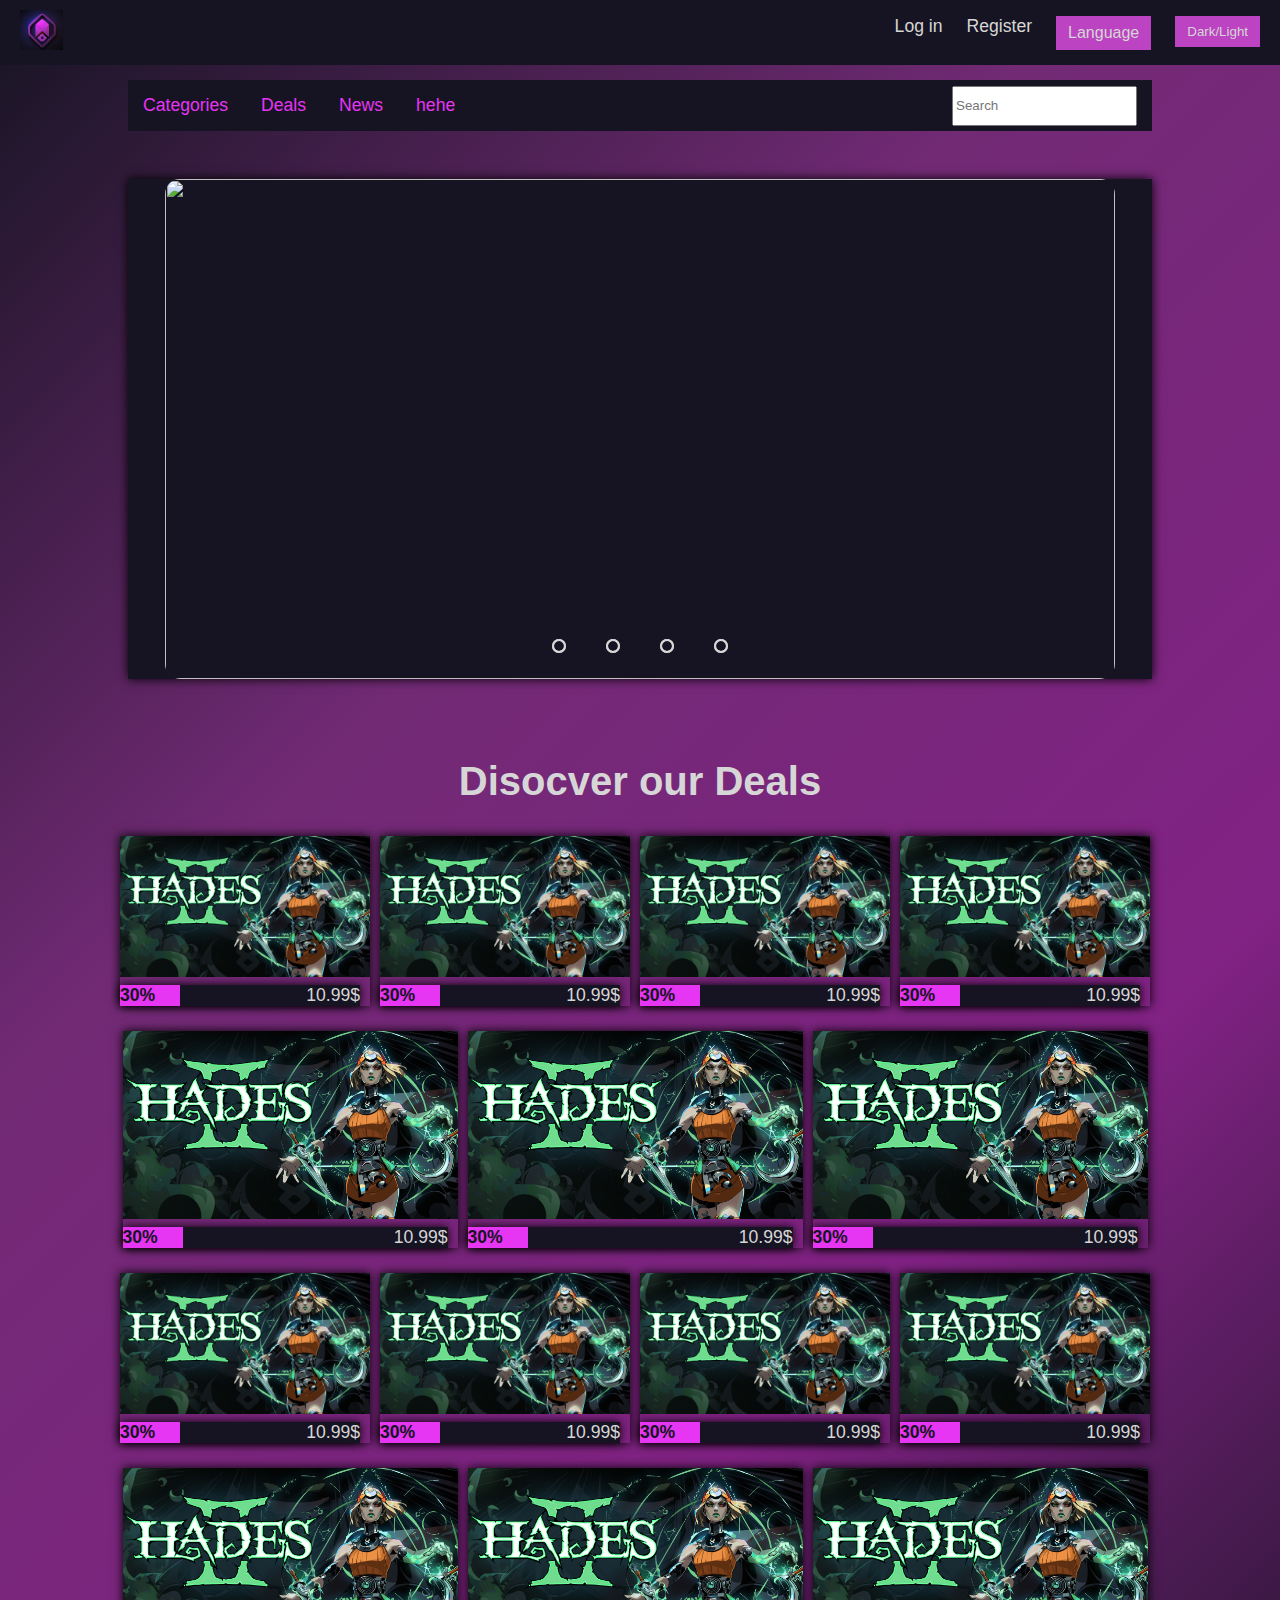
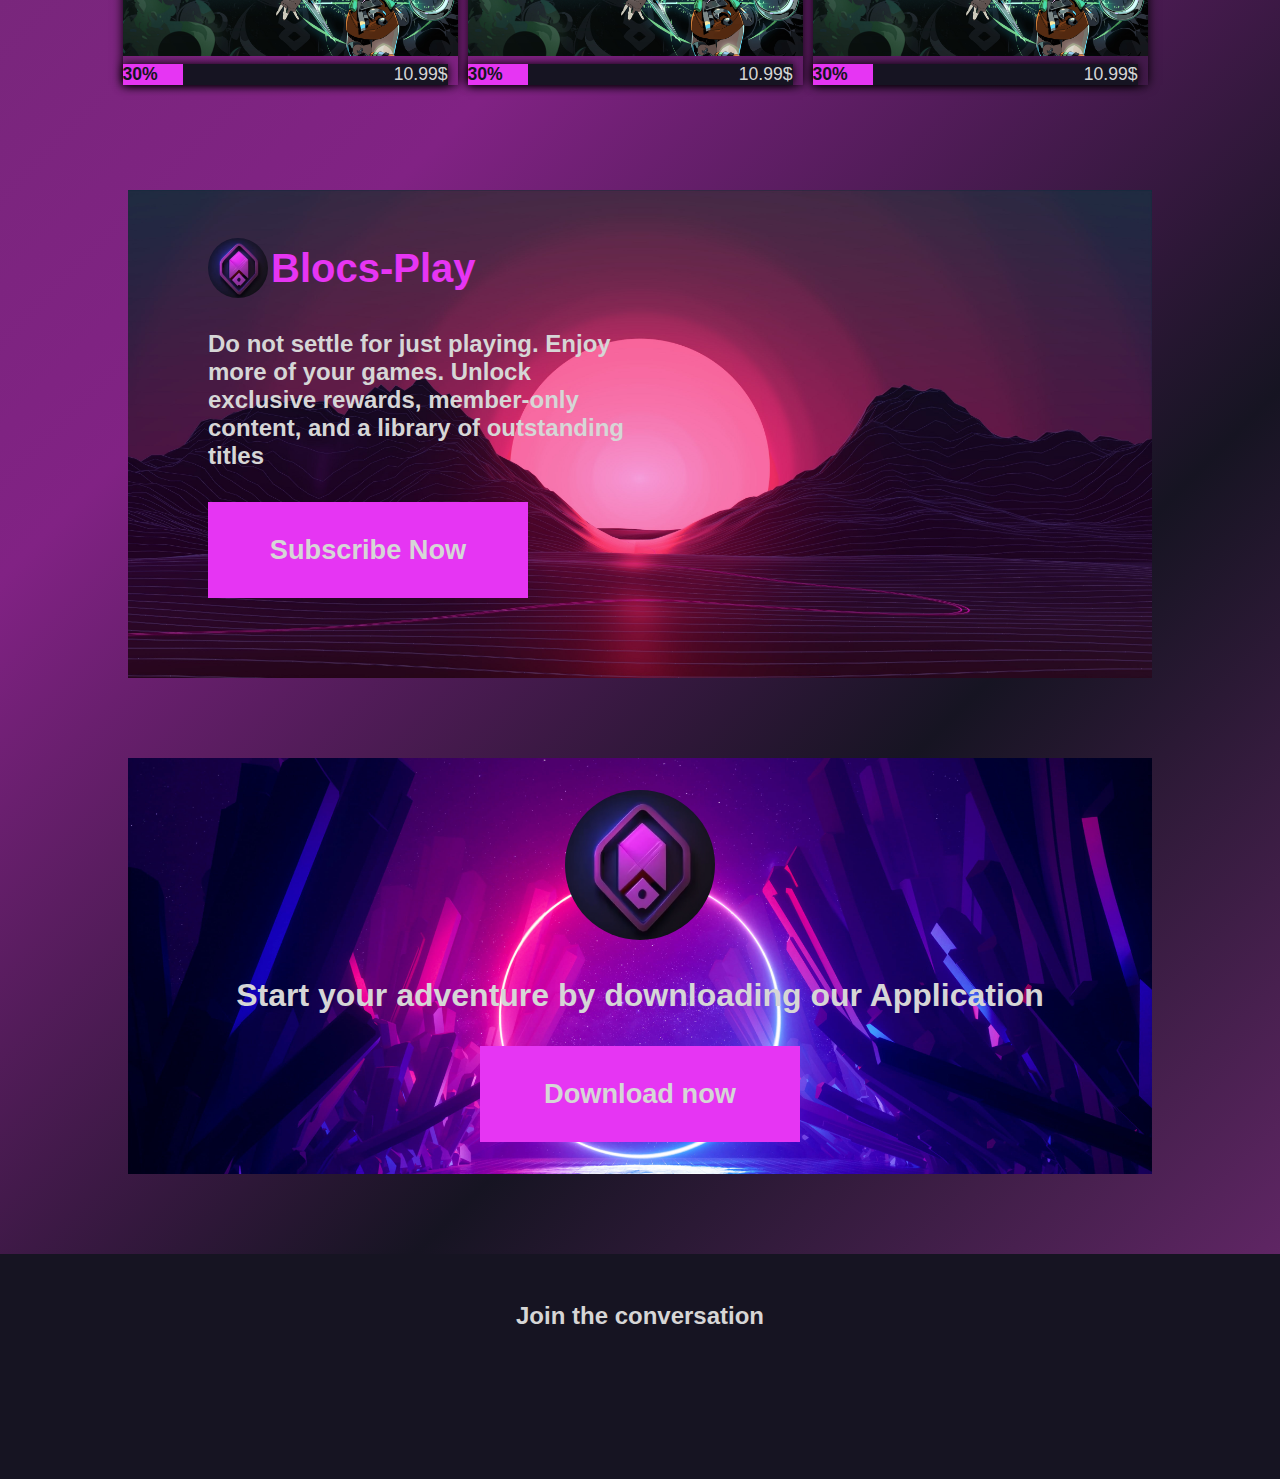
==== index.html @ 57e9f7a3 "Main page prototype Completion" ====
<!DOCTYPE html>
<html lang="en">
<head>
    <meta charset="UTF-8">
    <meta name="viewport" content="width=device-width, initial-scale=1.0">
    <title>Blocs</title>
    <link rel="stylesheet" href="styles.css">
    <script src="https://kit.fontawesome.com/883f670b89.js" crossorigin="anonymous"></script>
</head>
<body>
    <header>
        <div class="nav_bar">
            <div class="nav_logo"><a href="index.html"><img src="Logo.png"></a></div>
            <div class="nav_menu">
                <ul>
                    <li><a href="Login.html">Log in</a></li>
                    <li><a href="Registe.html">Register</a></li>
                    <li>
                        <div class="dropdown_menu">
                        <button class="dropbtn">Language</button>
                        <div class="dropdown_content">
                            <a>English</a>
                            <a>Francais</a>
                            <a>Arabic</a>
                        </div>
                        </div>
                    </li>
                    <li><button type="button">Dark/Light</button></li>
                </ul>
            </div>
        </div>
    </header>

    <section class="sec_2">
        <div class="sec_navbar">
            <ul>
                <li><a href="Categories.html">Categories</a></li>
                <li><a href="Deals.html">Deals</a></li>
                <li><a href="News.html">News</a></li>
                <li><a href="">hehe</a></li>
            </ul>
            <div class="Search">
                <input type="text" placeholder="Search" >
            </div>    
        </div>
    </section>

    <section class="slide_section">
        <div class="slider">
            <div class="slides">
                <input type="radio" name="radio-btn" id="radio1">
                <input type="radio" name="radio-btn" id="radio2">
                <input type="radio" name="radio-btn" id="radio3">
                <input type="radio" name="radio-btn" id="radio4">

                <div class="slide first">
                    <img src="pic1.jpg" alt="">
                </div>
                <div class="slide">
                    <img src="pic2.png" alt="">
                </div>
                <div class="slide">
                    <img src="pic3.jpg" alt="">
                </div>
                <div class="slide">
                    <img src="pic4.jpg" alt="">
                </div>
                
                <div class="slidenav_auto">
                    <div class="auto-btn1"></div>
                    <div class="auto-btn2"></div>
                    <div class="auto-btn3"></div>
                    <div class="auto-btn4"></div>
                </div>
            </div>
            
            <div class="slidenav_man">
                <label for="radio1" class="man_btn"></label>
                <label for="radio2" class="man_btn"></label>
                <label for="radio3" class="man_btn"></label>
                <label for="radio4" class="man_btn"></label>
            </div>

        </div>

    </section>
    
    <section class="deals-sect">
        <div class="deals-sect-title">
            <h2>Disocver our Deals</h2>
        </div>
        <div class="product-4">
            <div>
                <img src="pic5.jpg" alt="game">
                <div class="prod-tag">
                    <p class="prod-tag-promo">30%</p>
                    <p class="prod-tag-price">10.99$</p>
                </div>
            </div>
            <div>
                <img src="pic5.jpg" alt="game">
                <div class="prod-tag">
                    <p class="prod-tag-promo">30%</p>
                    <p class="prod-tag-price">10.99$</p>
                </div>
            </div>
            <div>
                <img src="pic5.jpg" alt="game">
                <div class="prod-tag">
                    <p class="prod-tag-promo">30%</p>
                    <p class="prod-tag-price">10.99$</p>
                </div>
            </div>
            <div>
                <img src="pic5.jpg" alt="game">
                <div class="prod-tag">
                    <p class="prod-tag-promo">30%</p>
                    <p class="prod-tag-price">10.99$</p>
                </div>
            </div>
            
        </div>
        <div class="product-3">
            <div>
                <img src="pic5.jpg" alt="game">
                <div class="prod-tag">
                    <p class="prod-tag-promo">30%</p>
                    <p class="prod-tag-price">10.99$</p>
                </div>
            </div>
            <div>
                <img src="pic5.jpg" alt="game">
                <div class="prod-tag">
                    <p class="prod-tag-promo">30%</p>
                    <p class="prod-tag-price">10.99$</p>
                </div>
            </div>
            <div>
                <img src="pic5.jpg" alt="game">
                <div class="prod-tag">
                    <p class="prod-tag-promo">30%</p>
                    <p class="prod-tag-price">10.99$</p>
                </div>
            </div>
        </div>
        <div class="product-4">
            <div>
                <img src="pic5.jpg" alt="game">
                <div class="prod-tag">
                    <p class="prod-tag-promo">30%</p>
                    <p class="prod-tag-price">10.99$</p>
                </div>
            </div>
            <div>
                <img src="pic5.jpg" alt="game">
                <div class="prod-tag">
                    <p class="prod-tag-promo">30%</p>
                    <p class="prod-tag-price">10.99$</p>
                </div>
            </div>
            <div>
                <img src="pic5.jpg" alt="game">
                <div class="prod-tag">
                    <p class="prod-tag-promo">30%</p>
                    <p class="prod-tag-price">10.99$</p>
                </div>
            </div>
            <div>
                <img src="pic5.jpg" alt="game">
                <div class="prod-tag">
                    <p class="prod-tag-promo">30%</p>
                    <p class="prod-tag-price">10.99$</p>
                </div>
            </div>

        </div>
        <div class="product-3">
            <div>
                <img src="pic5.jpg" alt="game">
                <div class="prod-tag">
                    <p class="prod-tag-promo">30%</p>
                    <p class="prod-tag-price">10.99$</p>
                </div>
            </div>
            <div>
                <img src="pic5.jpg" alt="game">
                <div class="prod-tag">
                    <p class="prod-tag-promo">30%</p>
                    <p class="prod-tag-price">10.99$</p>
                </div>
            </div>
            <div>
                <img src="pic5.jpg" alt="game">
                <div class="prod-tag">
                    <p class="prod-tag-promo">30%</p>
                    <p class="prod-tag-price">10.99$</p>
                </div>
            </div>
        </div>
    </section>
    
    <section class="sect-ab">
        <div class="sect-ab-title">
            <img src="Logo.png">
            <h2>Blocs-Play</h2>
        </div>
        <div class="sect-ab-content">
            <p>Do not settle for just playing. Enjoy more of your games. Unlock exclusive rewards, member-only content, and a library of outstanding titles</p>
        </div>
        <a><div class="ab-button">
            Subscribe Now
        </div></a>
    </section>

    <section class="app">
        <div class="app-logo"><img src="Logo.png" alt="logo"></div>
        <div class="app-desc"><p>Start your adventure by downloading our Application</p></div>
        <a><div class="app-d-button">Download now</div></a>
    </section>


<footer>

    <div><h3>Join the conversation</h3></div>
    <div class="links">
        <a href=""><i class="fa-brands fa-x-twitter"></i></a>
        <a href=""><i class="fa-brands fa-facebook"></i></a>
        <a href=""><i class="fa-brands fa-youtube"></i></a>
        <a href=""><i class="fa-brands fa-linkedin"></i></a>
        <a href=""><i class="fa-brands fa-twitch"></i></a>
    </div>

</footer>



<!--Slider auto script-->
<script type="text/javascript">
    var counter = 1;
    setInterval(function(){
        document.getElementById('radio'+ counter).checked = true;
        counter++;
        if(counter > 4) {
            counter = 1;
        }
    }, 5000);
</script>
<!--Slider auto script-->
</body>
</html>
---- styles.css ----
:root{
    --sec-purple: #e635f3;
    --main-purple: #722a75;
    --third-purple: #bc43c1;
    --main-white: #d6d6d6;
    --main-blue: #457bc1;
    --sub-blue:#7eadea;
    --main-dark:rgb(22,20,34);
 }

 *{
    box-sizing: border-box;
    margin: 0;
 }

 body{
    background-image: linear-gradient(135deg,var(--main-dark),var(--main-purple),#812284,var(--main-dark),var(--main-purple)); 
    font-family: 'Mulish', sans-serif;
    color: var(--main-white);
    font-size: 1.10rem;

 }


 h1{
    font-size: 4rem;
 }

 h2{
    font-size: 2.5rem;
 }


 a {
    text-decoration: none;
    color: var(--sec-purple);
}

a:hover{
    color:var(--main-white);
}

a:active{
    color: var(--sub-blue);
}


header {
    background-color: var(--main-dark);
    color: var(--main-white);
    padding: 10px 20px;
    width: 100%;
    position: fixed;
    top: 0;
}

.nav_bar {
    display: flex;
    justify-content: space-between;
    align-items: center;
}

.nav_logo img {
    height: 40px; 
    padding: 0;
    margin: 0;
    cursor: pointer;
}

.nav_menu ul {
    list-style: none;
    margin: 0;
    padding: 0;
    display: flex;
}

.nav_menu ul li {
    margin-right: 1.5rem;
}

.nav_menu ul li:last-child {
    margin-right: 0;
}

.nav_menu a {
    text-decoration: none;
    color: var(--main-white);
}

.nav_menu a:hover {
    color: var(--sec-purple);
}

.dropbtn {
    color: var(--main-white);
    font-size: 16px;
    border: none;
  }

  .dropdown_menu {
    position: relative;
    display: inline-block;
  }


  
  .dropdown_content {
    display: none;
    position: absolute;
    background-color: var(--sec-purple);
    min-width: 160px;
    box-shadow: 0px 8px 16px 0px rgba(0,0,0,0.2);
    z-index: 1;
  }  
  

  .dropdown_content a {
    color: var(--main-white);
    padding: 12px 16px;
    text-decoration: none;
    display: block;
  }


  .dropdown_content a:hover {background-color: #ddd;}

  /* Show the dropdown menu on hover */
  .dropdown_menu:hover .dropdown_content {display: block;}
  
  /* Change the background color of the dropdown button when the dropdown content is shown */
  .dropdown_menu:hover .dropbtn {background-color: var(--main-blue);}
  

/* Dark/Light button styling */
 button {
    background-color: var(--third-purple);
    color: var(--main-white);
    border: none;
    padding: 8px 12px;
    cursor: pointer;
}



/* Adjust styles for button hover and focus states as needed */
button:hover {
    background-color: var(--main-blue);
}



form{
   
    display: flex;
    flex-direction: column;
    text-align: center;
    margin: 8rem;
    margin-top: 0;
    height: 100vh;
    margin-top: 2rem;
}

.form_login{
    margin-top: 1rem;
    display: flex;
    flex-direction: column;
    justify-content: space-between;
    margin-bottom: 0;
    background-color: var(--main-dark);
    border-radius: 2rem;
}

.form_login div{
    padding: 2rem 0;
}

.login_main_info{
    display: flex;
    flex-direction: column;
    align-items: center;
    justify-content: baseline;
}

.login_main_info label{
    margin: 1.25rem 0;
    width : 100%;  
}

.login_main_info input{
    border:none;
    background-color: var(--main-white);
    height: 2rem;
    width: 50%;
}

.login_main_info button{
    width: 18%;
    height: 100%;
    font-size: 1.25rem;
    color: white;
}


section{
    margin-top:3rem;
}

.sec_2{
    margin-top:5rem;
}

body:nth-child(2){
    margin-top:5rem;
}

section .sec_navbar{
    background-color: var(--main-dark);
    width: 80%;
    margin-left: auto;
    margin-right: auto;
    margin-top:3rem;
    display: flex;
    flex-direction: row;
    justify-content: space-between;
}

section .sec_navbar ul {
    display: flex;
    flex-direction: row;
    padding: 15px;
    list-style: none;
 }
 
 section .sec_navbar ul li{
    margin-right: 33px ;
 }

 section .sec_navbar .Search {
    margin-top: auto;
    margin-bottom: auto;
    margin-right: 15px;
 }

 section .sec_navbar .Search input{
    height: 2.5rem;
 }
 
 
.slide_section{
    padding: 0;
    display:flex;
    justify-content: center;
    align-items: center;
    background:var(--main-dark);
    width: 80%;
    margin-left: auto;
    margin-right: auto;
    box-shadow: 0px 0px 10px black; 
}

.slider{
    width:950px;
    height:500px;
    border-radius: 15px;
    overflow: hidden;

}

.slides{
    width:500%;
    height: 500px;
    display: flex;
}



.slides input{
    display: none;
}

.slide{
    width:20%;
    transition: 2s;
}

.slider .slides img{
    width: 950px;
    height: 500px;
}

.slidenav_man{
    position: absolute;
    width: 950px;
    margin-top: -40px;
    display: flex;
    justify-content: center;
}
.man_btn{
    border: 2px solid var(--main-white);
    padding: 5px;
    border-radius: 10px;
    cursor: pointer;
    transition: 1;
}
.man_btn:not(:last-child){
    margin-right: 40px;
}
.man_btn:hover{
    background-color: var(---main-white);
}

#radio1:checked ~ .first{
    margin-left: 0;
} 
#radio2:checked ~ .first{
    margin-left: -20%;
} 
#radio3:checked ~ .first{
    margin-left: -40%;
} 
#radio4:checked ~ .first{
    margin-left: -60%;
} 


.slidenav_auto{
    position: absolute;
    display: flex;
    width: 950px;
    justify-content: center;
    align-items: center;
    margin-top: 460px;
}

.slidenav_auto div{
    border: 2px solid var(--main-white);
    padding: 5px;
    border-radius: 10px;
    transition: 1s;
}

.slidenav_auto div:not(:last-child){
    margin-right: 40px;
}

#radio1:checked ~ .slidenav_auto .auto-btn1{
    background: var(--main-white);
}

#radio2:checked ~ .slidenav_auto .auto-btn2{
    background: var(--main-white);
}

#radio3:checked ~ .slidenav_auto .auto-btn3{
    background: var(--main-white);
}

#radio4:checked ~ .slidenav_auto .auto-btn4{
    background: var(--main-white);
}

.deals-sect{
    display: flex;
    flex-direction: column;
    width: 80%;
    margin-left: auto;
    margin-right: auto;
    padding-top: 2rem;
    padding-bottom: 2rem;
}

.deals-sect-title{
    display: flex;
    justify-content: center;
    margin-bottom: 2rem;
}

.product-4, .product-3{
    display: flex;
    flex-direction: row;
    justify-content: center;
    align-items: center;
    margin-bottom: 25px;
}

.product-4 div , .product-3 div {
    margin-right: 10px;
    box-shadow: 0px 0px 10px black; 
    border: none;
}




.product-4 div img{
    width: 250px;
}

.product-3 div img{
    width: 335px;
}

.product-3 :hover{
    border : 2px solid var(--main-white);
}

.product-4 :hover{
    border : 2px solid var(--main-white);   
}


.prod-tag{
    display: flex;
    flex-direction: row;
    justify-content: space-between;
    margin: 0;
    background-color: var(--main-dark);
    margin-top: 3px;
}

.prod-tag-promo{
    background-color: var(--sec-purple);
    color: var(--main-dark);
    margin: 0;
    padding-right:25px;
    font-weight: bold;
}


.sect-ab{
    display: flex;
    flex-direction: column;
    width: 80%;
    margin-left: auto;
    margin-right: auto;
    background-image: url(wallpaperflare.com_wallpaper\ \(1\).jpg);
    background-size: 100%;
    margin-bottom: 5rem;
    padding:3rem 32rem 3rem 5rem;
}

.sect-ab div{
    margin-bottom: 2rem;
}

.sect-ab .sect-ab-title{
    display: flex;
    flex-direction: row;
    align-items: center;
}
.sect-ab-title img{
    height: 60px;
    width: 60px;
    border: none;
    border-radius: 55px;
}

.sect-ab-title h2{
    color: var(--sec-purple);
    font-weight: bold;
    margin-left: 3px;
}

.sect-ab-content p {
    font-weight: 600;
    font-size: 1.5rem;
}

.ab-button{
    background-color: var(--sec-purple);
    padding: 2rem;
    color:var(--main-white);
    margin-right:7rem;
    text-align: center;
    font-weight: 700;
    font-size: 1.7rem;
    cursor: pointer;
}

.sect-ab .ab-button:hover{
    background-color: var(--main-white);
    color: var(--sec-purple);
}



.app{
    display: flex;
    flex-direction: column;
    justify-content: center;
    align-items: center;
    background-image: url(imgbg3.jpg);
    background-size: 100%;
    width: 80%;
    margin-left: auto;
    margin-right: auto;
    margin-bottom: 5rem;
}
.app div{
    margin-top:2rem;
}
.app-logo img{
    width: 150px;
    height: 150px;
    border-radius: 80px;
}
.app .app-desc{
    font-weight: 600;
    font-size: 2rem;
}

.app-d-button{
    background-color: var(--sec-purple);
    padding: 2rem 4rem 2rem 4rem;
    color:var(--main-white);
    text-align: center;
    font-weight: 700;
    font-size: 1.7rem;
    cursor: pointer;
    margin-bottom: 2rem;
}

.app .app-d-button:hover{
    background-color: var(--main-white);
    color: var(--sec-purple);
}



footer{
    padding-top: 3rem;
    padding-bottom: 3rem;
    display: flex;
    flex-direction: column;
    justify-content: center;
    align-items: center;
    background-color: var(--main-dark);
}

footer div{
    margin-bottom: 2rem;
}

footer div h3{
    font-size: 1.5rem;
}

footer .links{
    font-size: 2rem;
}
footer .links a{
    margin-right: 1.5rem;
}
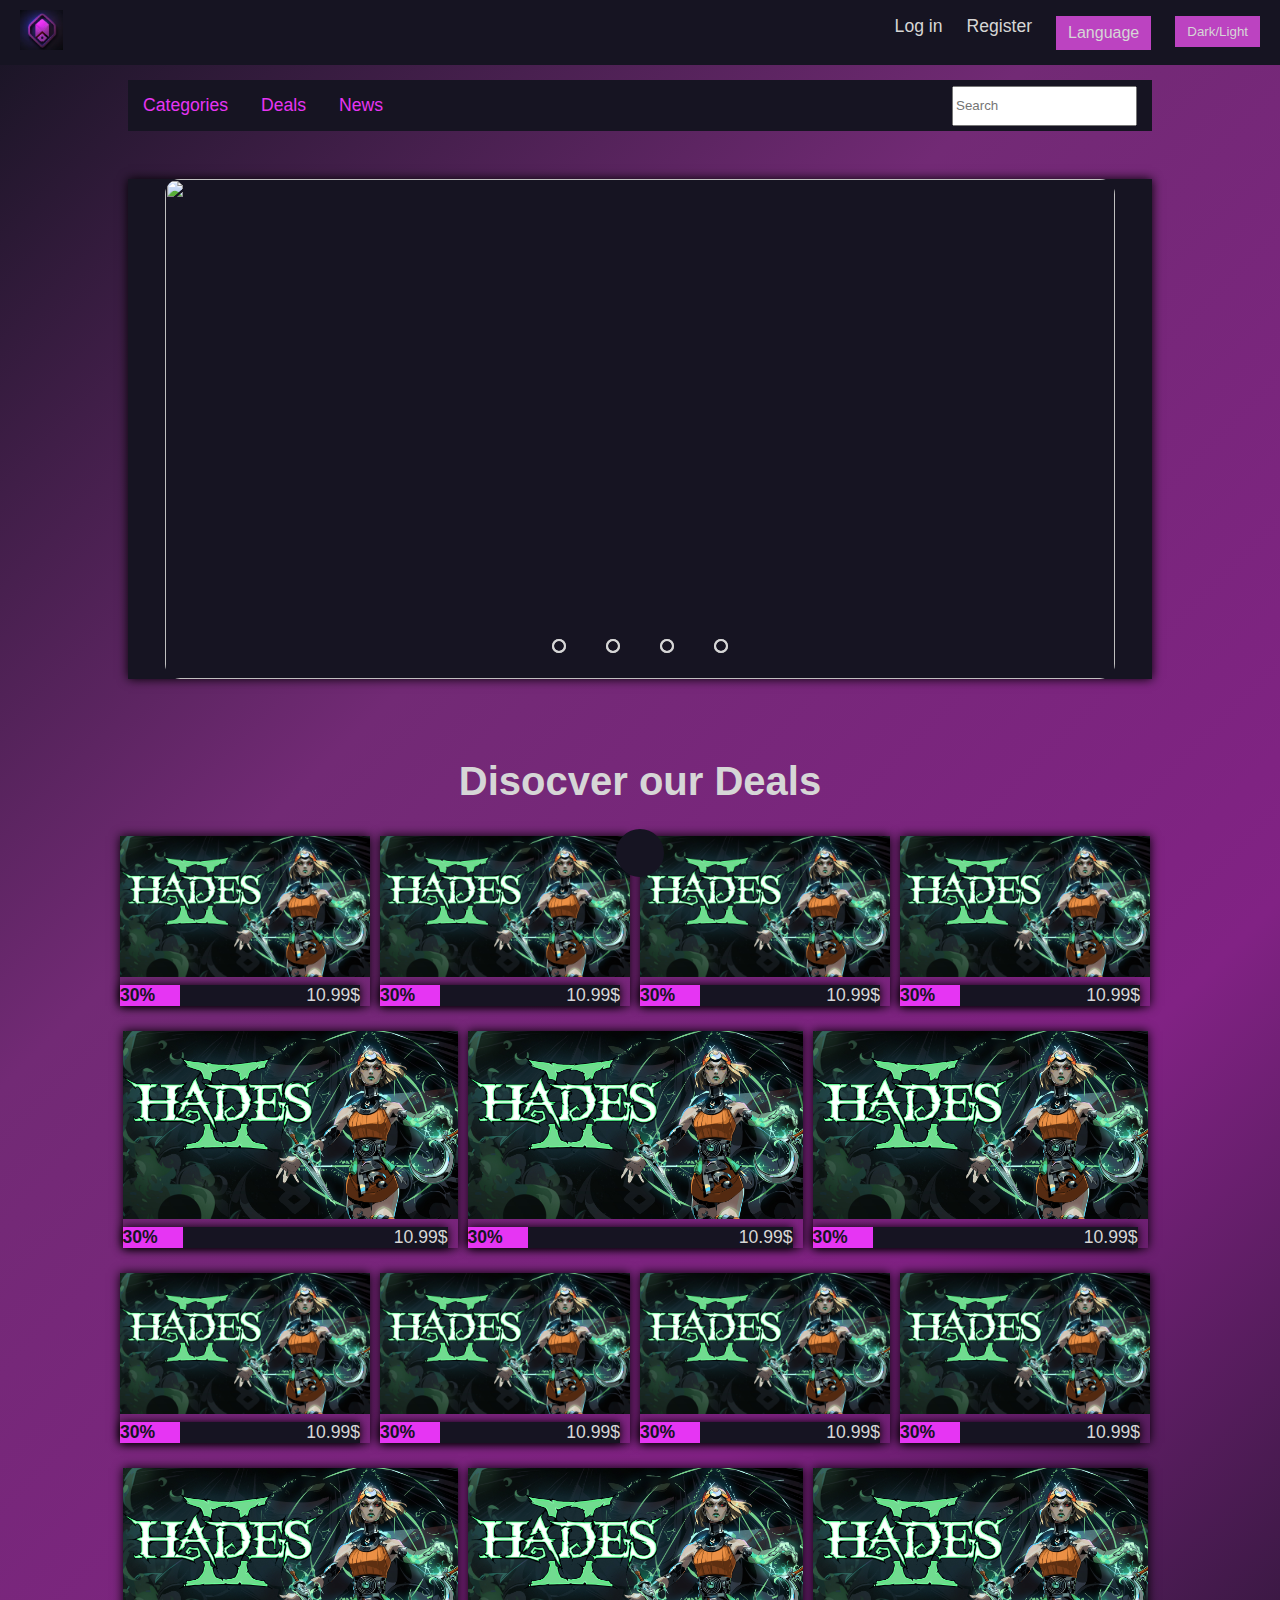
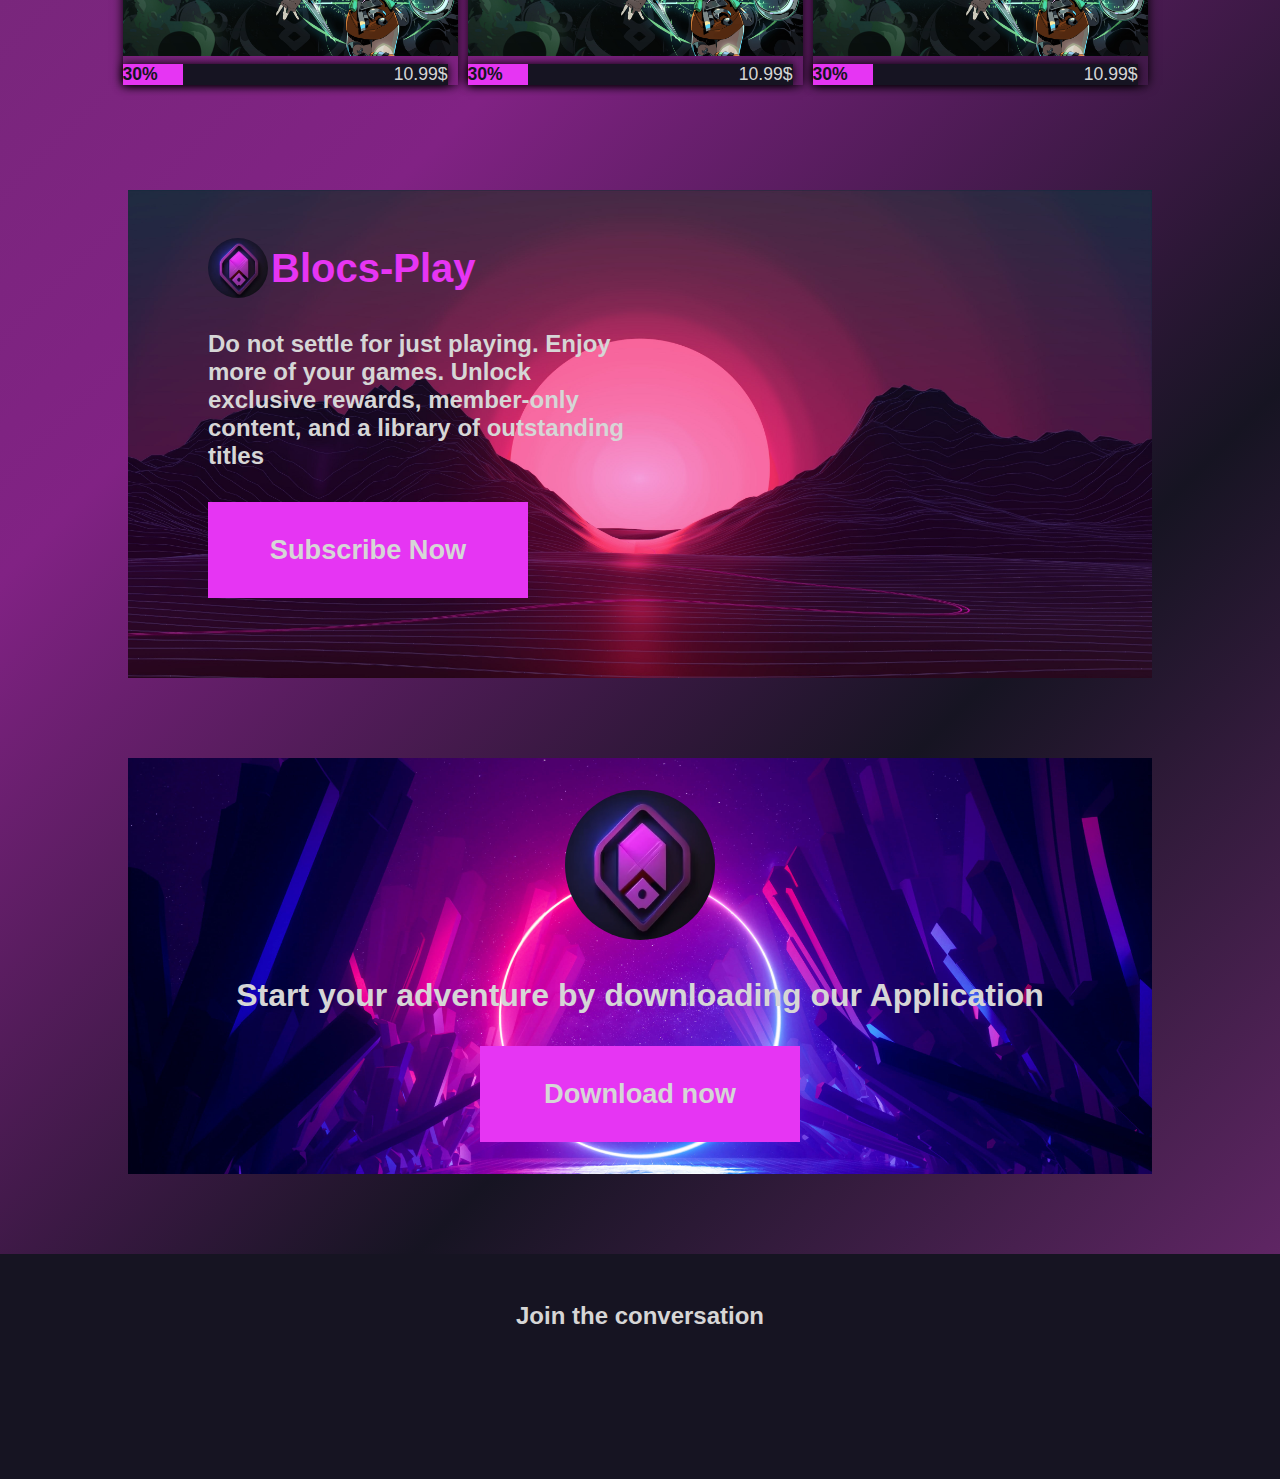
==== commit d7f8e0de: "Reset Button" ====
--- a/index.html
+++ b/index.html
@@ -30,14 +30,13 @@
             </div>
         </div>
     </header>
-
-    <section class="sec_2">
+    <div class="reset_button"><a href="#element_1"><div><i class="fa-solid fa-arrow-up"></i></div></a></div>
+    <section class="sec_2" id="element_1">
         <div class="sec_navbar">
             <ul>
                 <li><a href="Categories.html">Categories</a></li>
                 <li><a href="Deals.html">Deals</a></li>
                 <li><a href="News.html">News</a></li>
-                <li><a href="">hehe</a></li>
             </ul>
             <div class="Search">
                 <input type="text" placeholder="Search" >
--- a/styles.css
+++ b/styles.css
@@ -550,4 +550,26 @@
 }
 footer .links a{
     margin-right: 1.5rem;
+}
+
+.reset_button{
+    display: flex;
+    position: fixed;
+    width: 100%;
+    height: 50px;
+    z-index: 100;
+    top:92vh;
+    justify-content: center;
+    align-items: center;
+}
+
+.reset_button div{
+    background-color: var(--main-dark);
+    display: flex;
+    align-items: center;
+    justify-content: center;
+    height: 3rem;
+    width: 3rem;
+    border-radius: 100px;
+    font-size: 1.7rem;
 }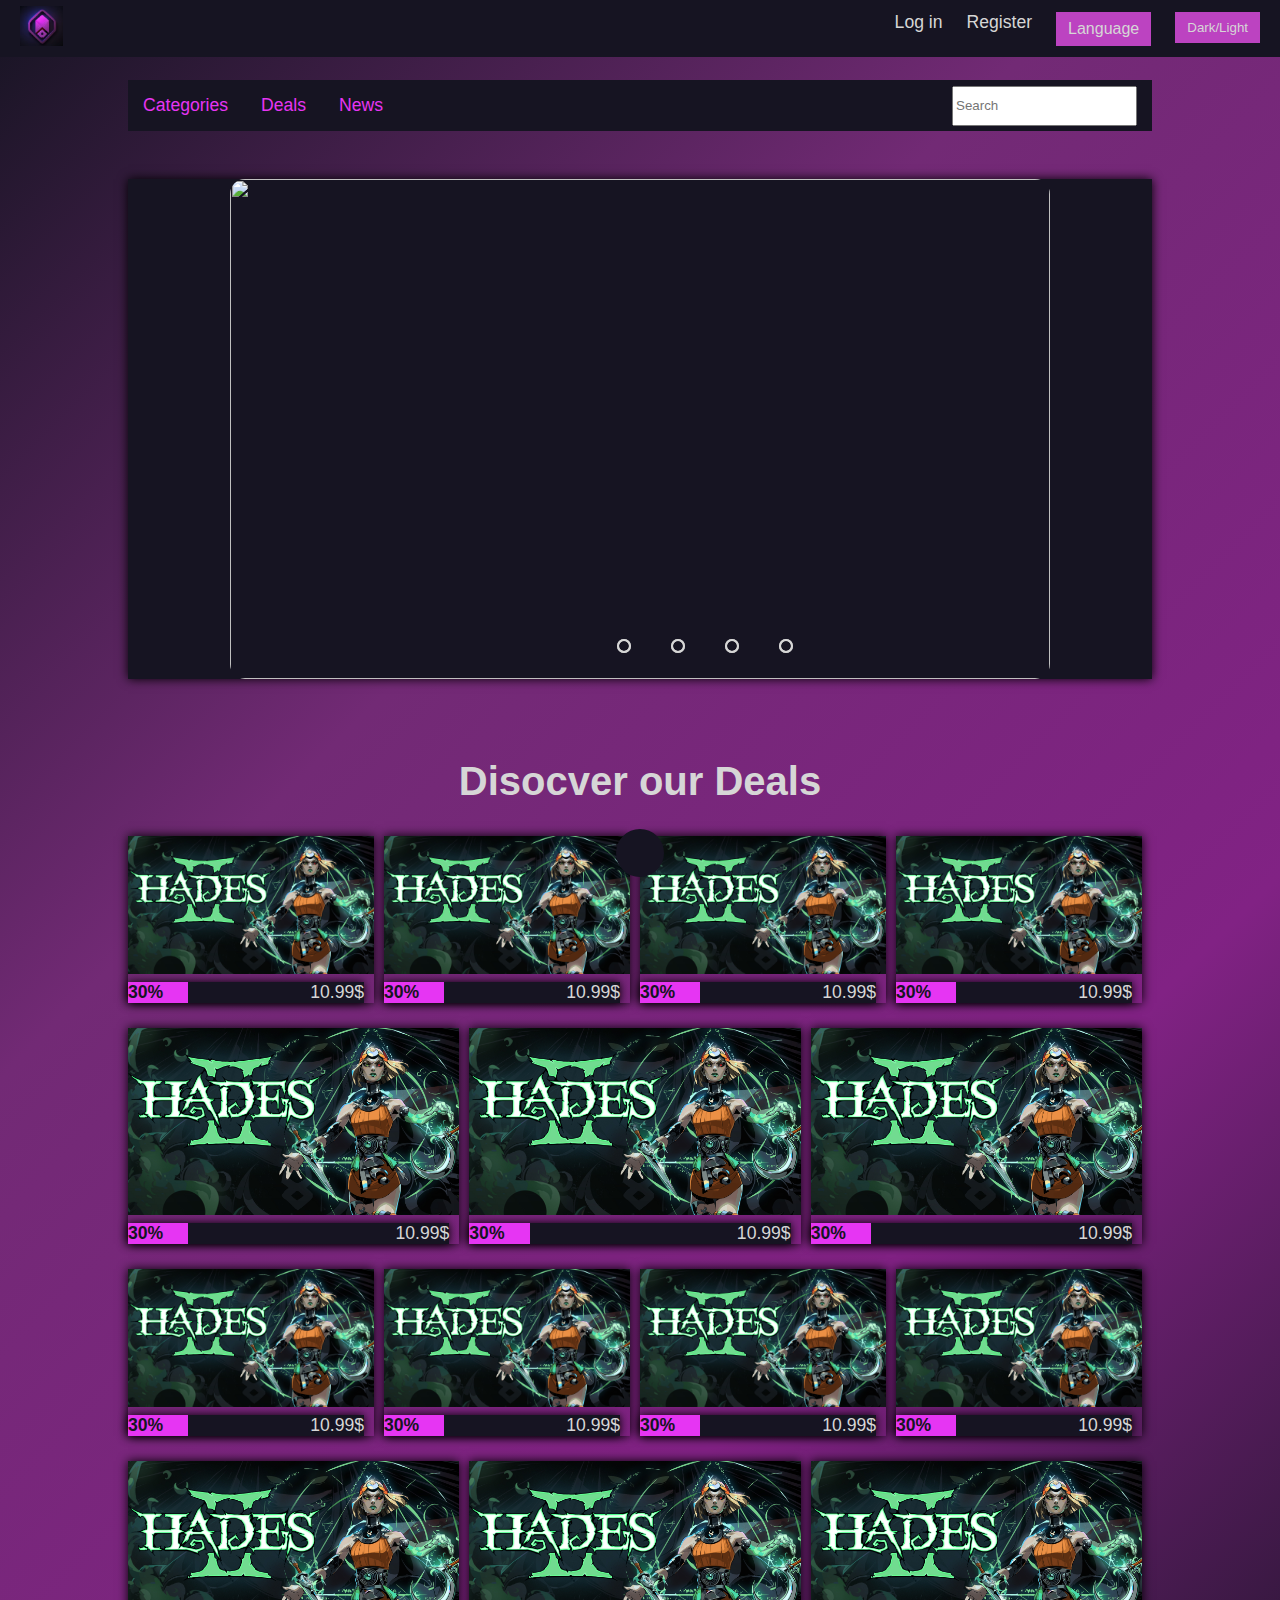
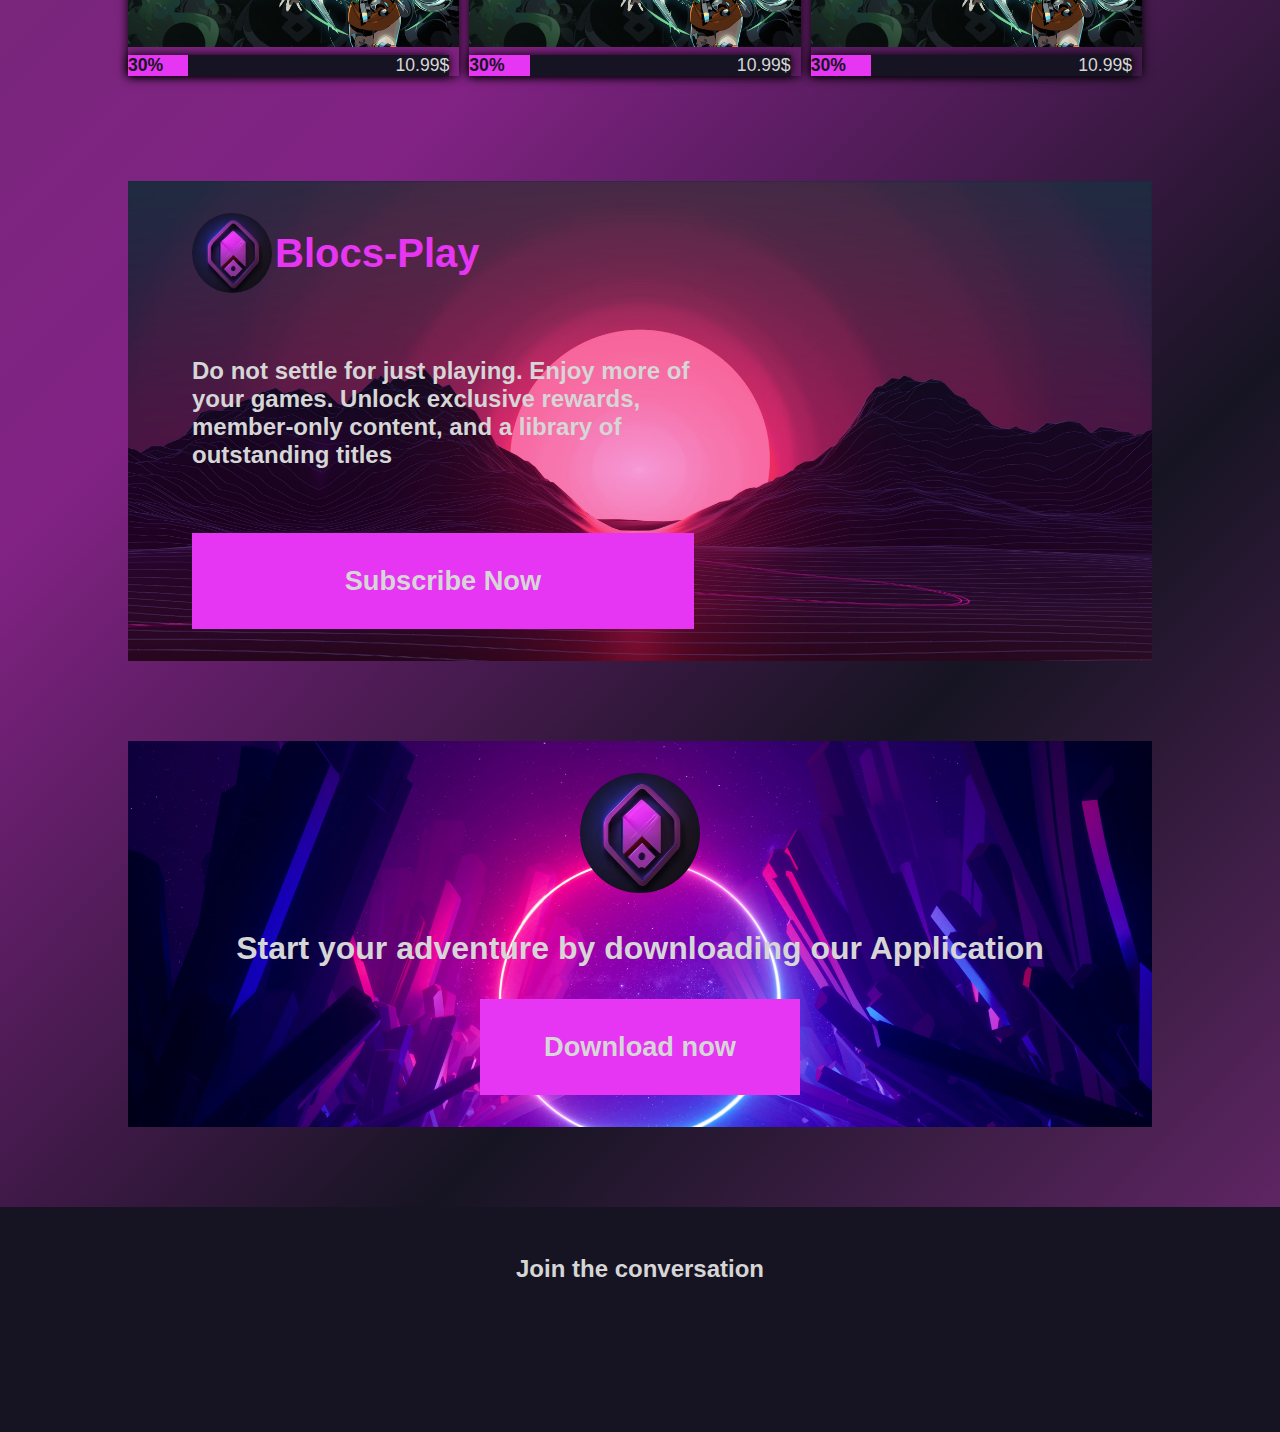
==== commit 976271bf: "news page" ====
--- a/index.html
+++ b/index.html
@@ -17,12 +17,12 @@
                     <li><a href="Registe.html">Register</a></li>
                     <li>
                         <div class="dropdown_menu">
-                        <button class="dropbtn">Language</button>
-                        <div class="dropdown_content">
+                            <button class="dropbtn">Language</button>
+                            <div class="dropdown_content">
                             <a>English</a>
                             <a>Francais</a>
                             <a>Arabic</a>
-                        </div>
+                            </div>
                         </div>
                     </li>
                     <li><button type="button">Dark/Light</button></li>
@@ -34,7 +34,27 @@
     <section class="sec_2" id="element_1">
         <div class="sec_navbar">
             <ul>
-                <li><a href="Categories.html">Categories</a></li>
+                <li>
+                    <div class="sec_navbar_cat">
+                        <p>Categories</p>
+                        <div class="cat">
+                            <div class="cat_container">
+                            <div class="cat_container1">
+                                <a>Xbox Games</a>
+                                <a>PC Games</a>
+                                <a>PlayStation Games</a>
+                                <a>Nintendo Games</a>
+                            </div>
+                            <div class="cat_container2">
+                                <a>Singleplayer</a>
+                                <a>Multiplayer</a>
+                                <a>Action</a>
+                                <a>MMORPG</a>
+                            </div>
+                            </div>
+                        </div>
+                    </div>    
+                </li>
                 <li><a href="Deals.html">Deals</a></li>
                 <li><a href="News.html">News</a></li>
             </ul>
@@ -199,16 +219,18 @@
     </section>
     
     <section class="sect-ab">
-        <div class="sect-ab-title">
-            <img src="Logo.png">
-            <h2>Blocs-Play</h2>
-        </div>
-        <div class="sect-ab-content">
-            <p>Do not settle for just playing. Enjoy more of your games. Unlock exclusive rewards, member-only content, and a library of outstanding titles</p>
-        </div>
-        <a><div class="ab-button">
-            Subscribe Now
-        </div></a>
+        <div>
+            <div class="sect-ab-title">
+                <img src="Logo.png">
+                <h2>Blocs-Play</h2>
+            </div>
+            <div class="sect-ab-content">
+                <p>Do not settle for just playing. Enjoy more of your games. Unlock exclusive rewards, member-only content, and a library of outstanding titles</p>
+            </div>
+            <a><div class="ab-button">
+                Subscribe Now
+            </div></a>
+        </div>  
     </section>
 
     <section class="app">
--- a/styles.css
+++ b/styles.css
@@ -6,6 +6,10 @@
     --main-blue: #457bc1;
     --sub-blue:#7eadea;
     --main-dark:rgb(22,20,34);
+    --sub-dark: rgb(42, 38, 65);
+    --main-gray:rgb(96, 96, 97);
+    --sec-gray:rgb(159, 159, 165);
+    --rare-gold:rgb(234, 209, 47);
  }
 
  *{
@@ -48,10 +52,11 @@
 header {
     background-color: var(--main-dark);
     color: var(--main-white);
-    padding: 10px 20px;
+    padding: 6px 20px;
     width: 100%;
     position: fixed;
     top: 0;
+    z-index: 10;
 }
 
 .nav_bar {
@@ -203,6 +208,7 @@
 
 section{
     margin-top:3rem;
+    margin-bottom: 2rem;
 }
 
 .sec_2{
@@ -259,7 +265,7 @@
 }
 
 .slider{
-    width:950px;
+    width:80%;
     height:500px;
     border-radius: 15px;
     overflow: hidden;
@@ -284,7 +290,7 @@
 }
 
 .slider .slides img{
-    width: 950px;
+    width: 100%;
     height: 500px;
 }
 
@@ -393,19 +399,29 @@
 
 
 .product-4 div img{
-    width: 250px;
+    width: 100%;
 }
 
 .product-3 div img{
-    width: 335px;
-}
-
-.product-3 :hover{
-    border : 2px solid var(--main-white);
+    width: 100%;
+}
+
+
+.product-4 div img:hover{
+    transform: scale(1.15);
+}
+
+.product-3 div img:hover{
+    transform: scale(1.15);
+}
+
+
+.product-3 :hover{  
+    box-shadow: 0px 0px 20px black;
 }
 
 .product-4 :hover{
-    border : 2px solid var(--main-white);   
+    box-shadow: 0px 0px 20px black; 
 }
 
 
@@ -428,18 +444,20 @@
 
 
 .sect-ab{
-    display: flex;
-    flex-direction: column;
     width: 80%;
     margin-left: auto;
     margin-right: auto;
     background-image: url(wallpaperflare.com_wallpaper\ \(1\).jpg);
     background-size: 100%;
     margin-bottom: 5rem;
-    padding:3rem 32rem 3rem 5rem;
-}
-
+}
 .sect-ab div{
+    display: flex;
+    flex-direction: column;
+    width: 70%;
+    margin: 2rem 0 2rem 2rem;
+}
+.sect-ab div div{
     margin-bottom: 2rem;
 }
 
@@ -449,8 +467,8 @@
     align-items: center;
 }
 .sect-ab-title img{
-    height: 60px;
-    width: 60px;
+    height: 5rem;
+    width: 5rem;
     border: none;
     border-radius: 55px;
 }
@@ -500,8 +518,8 @@
     margin-top:2rem;
 }
 .app-logo img{
-    width: 150px;
-    height: 150px;
+    width: 7.5rem;
+    height: 7.5rem;
     border-radius: 80px;
 }
 .app .app-desc{
@@ -572,4 +590,331 @@
     width: 3rem;
     border-radius: 100px;
     font-size: 1.7rem;
-}+}
+
+.sec_navbar_cat .cat {
+    display: none;
+    position: absolute;
+    opacity: 0.9;
+    transition: transform 0.3s ease-in-out; /* Smooth slide animation */
+    transform: translateY(-100%); /* Start offscreen */
+}
+
+.sec_navbar_cat p {
+    color: var(--sec-purple);
+    cursor: pointer;
+}
+
+.cat_container {
+    display: flex;
+    flex-direction: row;
+}
+
+.sec_navbar_cat .cat .cat_container div {
+    display: flex;
+    flex-direction: column;
+    padding: 2rem 3rem 2rem 3rem;
+}
+
+.sec_navbar_cat .cat .cat_container div a {
+    color: var(--main-white);
+    margin-bottom: 1.5rem;
+}
+
+.sec_navbar_cat:hover p {
+    color: var(--main-white);
+}
+
+.sec_navbar_cat:hover .cat {
+    display: block;
+    background-image: linear-gradient(135deg, var(--main-dark), var(--main-purple), var(--sec-purple));
+    border-radius:5px;
+    transform: translateY(0); /* Slide in */
+    z-index: 5;
+}
+
+.cat a {
+    cursor: pointer;
+}
+
+.cat a:hover {
+    color: var(--sec-purple) !important;
+    text-decoration: underline var(--main-purple) 4px solid;
+}
+
+
+.deals_showcase {
+    overflow: hidden;
+    position: relative;
+    margin-bottom:3rem ;
+}
+
+.deals_showcase h2{
+    text-align: center;
+    margin-bottom: 1rem;
+    margin-top: 1rem;
+    width: 80%;
+    margin-left: auto;
+    margin-right: auto;
+    border-radius: 10px;
+}
+
+.showcase_container {
+    display: flex;
+    transition: transform 0.5s ease;
+}
+
+.deal_card {
+    width: calc(100% / 5); /* Adjust the width based on your design */
+    flex: 0 0 auto;
+    margin-right: 20px; /* Adjust spacing between deal cards */
+    background-color: var(--main-dark);
+    border-radius: 10px;
+    box-shadow: 0 4px 8px rgba(0, 0, 0, 0.1);
+}
+
+.deal_card img {
+    width: 100%;
+    border-top-left-radius: 10px;
+    border-top-right-radius: 10px;
+}
+
+.deal_card_details {
+    padding: 10px;
+    padding-right: 2rem;
+    display: flex;
+    flex-direction: column;
+    align-items: center;
+    justify-content: center;
+    padding-left: 1rem;
+    padding-right: 1rem;
+    padding-bottom: 1.5rem;
+}
+
+.deal_card h4 {
+    margin: 0;
+    font-size: 2rem;
+    color: var(--main-white);
+    width: 90%;
+    margin-left: auto;
+    margin-right: auto;
+    text-align: center;
+    padding: 1.1rem 0 1.1em 0;
+}
+
+.deal_card_content {
+    display: flex;
+    margin-top: 1rem;
+    font-size: 14px;
+    color: var(---main-white);
+    background-color: var(--sub-dark);
+    width: 90%;
+    margin-left: auto;
+    margin-right: auto;
+    justify-content: center;
+    flex-direction: column;
+    align-items: center;   
+    padding: 1.2rem 1.1rem 1.2rem 1.1rem ;
+    border-radius: 10px;
+}
+
+.deal_card_content .prod-tag{
+    font-size: 1.2rem;
+    margin: 1.1rem;
+}
+
+
+/* Left and right navigation buttons */
+.nav_button {
+    position: absolute;
+    top: 50%;
+    transform: translateY(-50%);
+    width: 40px;
+    height: 40px;
+    background-color: var(--main-blue);
+    border-radius: 50%;
+    text-align: center;
+    line-height: 40px;
+    cursor: pointer;
+    transition: background-color 0.3s ease;
+    z-index: 1;
+}
+
+.nav_button:hover {
+    background-color: rgba(0, 0, 0, 0.1);
+}
+
+.nav_button.left {
+    left: 10px;
+}
+
+.nav_button.right {
+    right: 10px;
+}
+
+
+
+.container{
+    width: 80%;
+    margin-left: auto;
+    margin-right: auto;
+    background-color: var(--main-dark);
+    display: flex;
+    flex-direction: row;
+    padding: 0;
+    height: 70vh;
+}
+
+.container .main_img{
+    width: calc((100% * 4) / 6);
+}
+
+.main_img img{
+    width: 100%;
+    height: 100%;
+
+}
+
+.container .sec_container{
+    display: flex;
+    flex-direction: column;
+    width: calc(100% * 2 / 6);
+    justify-content: center;
+    align-items: center;
+    padding: 1rem;
+    text-align: center;
+}
+
+.container .sec_container div{
+    padding-bottom: 1rem;
+}
+
+.sec_container .title{
+    color: var(--main-white);
+    padding: 0.2rem;
+    padding-bottom: 0;
+}
+
+.sec_container .title h2{
+    font-size: 2rem;
+    font-weight: 550;
+}
+
+.sec_container .sub_img img {
+    opacity: 0.2;
+    transition: opacity 0.3s, transform 0.3s;
+    width: 150px;
+    height: 130px;
+}
+
+.sec_container .sub_img img:hover{
+    opacity: 1;
+    transform: scale(1.2);
+}
+
+.sec_container .sub_img img:active{
+    opacity: 1;
+    transform: scale(2);
+    z-index: 5;
+}
+
+.sec_container .bundle-info{
+    display: flex;
+    flex-direction: row;
+    justify-content: space-between;
+}
+
+.bundle-info div{
+    padding:1rem;
+    background-color: var(--rare-gold);
+    color: var(--main-dark);
+    margin-right: 0.5rem;
+    border-radius: 10px;
+    cursor: pointer;
+}
+
+.bundle-info div a{
+    color:var(--main-dark);
+}
+
+.news-section{
+    width: 80%;
+    margin-right: auto;
+    margin-left: auto;
+}
+
+.news-section div{
+    padding-top: 1.4rem;
+    padding-bottom: 1.4rem;
+}
+
+.news-section .main-news{
+    display: flex;
+    flex-direction: row;
+}
+
+.main-news div{
+    display: flex;
+    flex-direction: column;
+    margin-right: 1rem;
+}
+
+.main-news div img{
+    width: 100%;
+    transition: all 0.3s ease;
+}
+
+.main-news div p{
+    margin: 5px 0 5px 5px;
+    font-size: 1.22rem;
+}
+
+.news-section .sec-news{
+    display:flex;
+    flex-direction: column;
+}
+
+.sec-news div{
+    display: flex;
+    flex-direction: row;
+}
+
+.sec-news div div{
+    padding-right: 1.2rem;
+    border-top: var(--sec-purple) solid 5px;
+}
+
+.sec-news div p{
+    margin: 5px 0 5px 5px;
+}
+
+.sec-news div img{
+    width:100%;
+    transition: all 0.3s ease;
+}
+
+.sec-news div .content{
+    display: flex;
+    flex-direction: column;
+}
+
+.p-secondary{
+    opacity: 0.7;
+}
+
+.p-main{
+    font-weight: 800;
+}
+
+.news-date{
+    opacity:0.5;
+    font-size: 0.9rem !important;
+}
+
+.main-news div img:hover{
+    transform: scale(1.08);
+}
+
+.sec-news div img:hover{
+    transform: scale(1.08);
+}
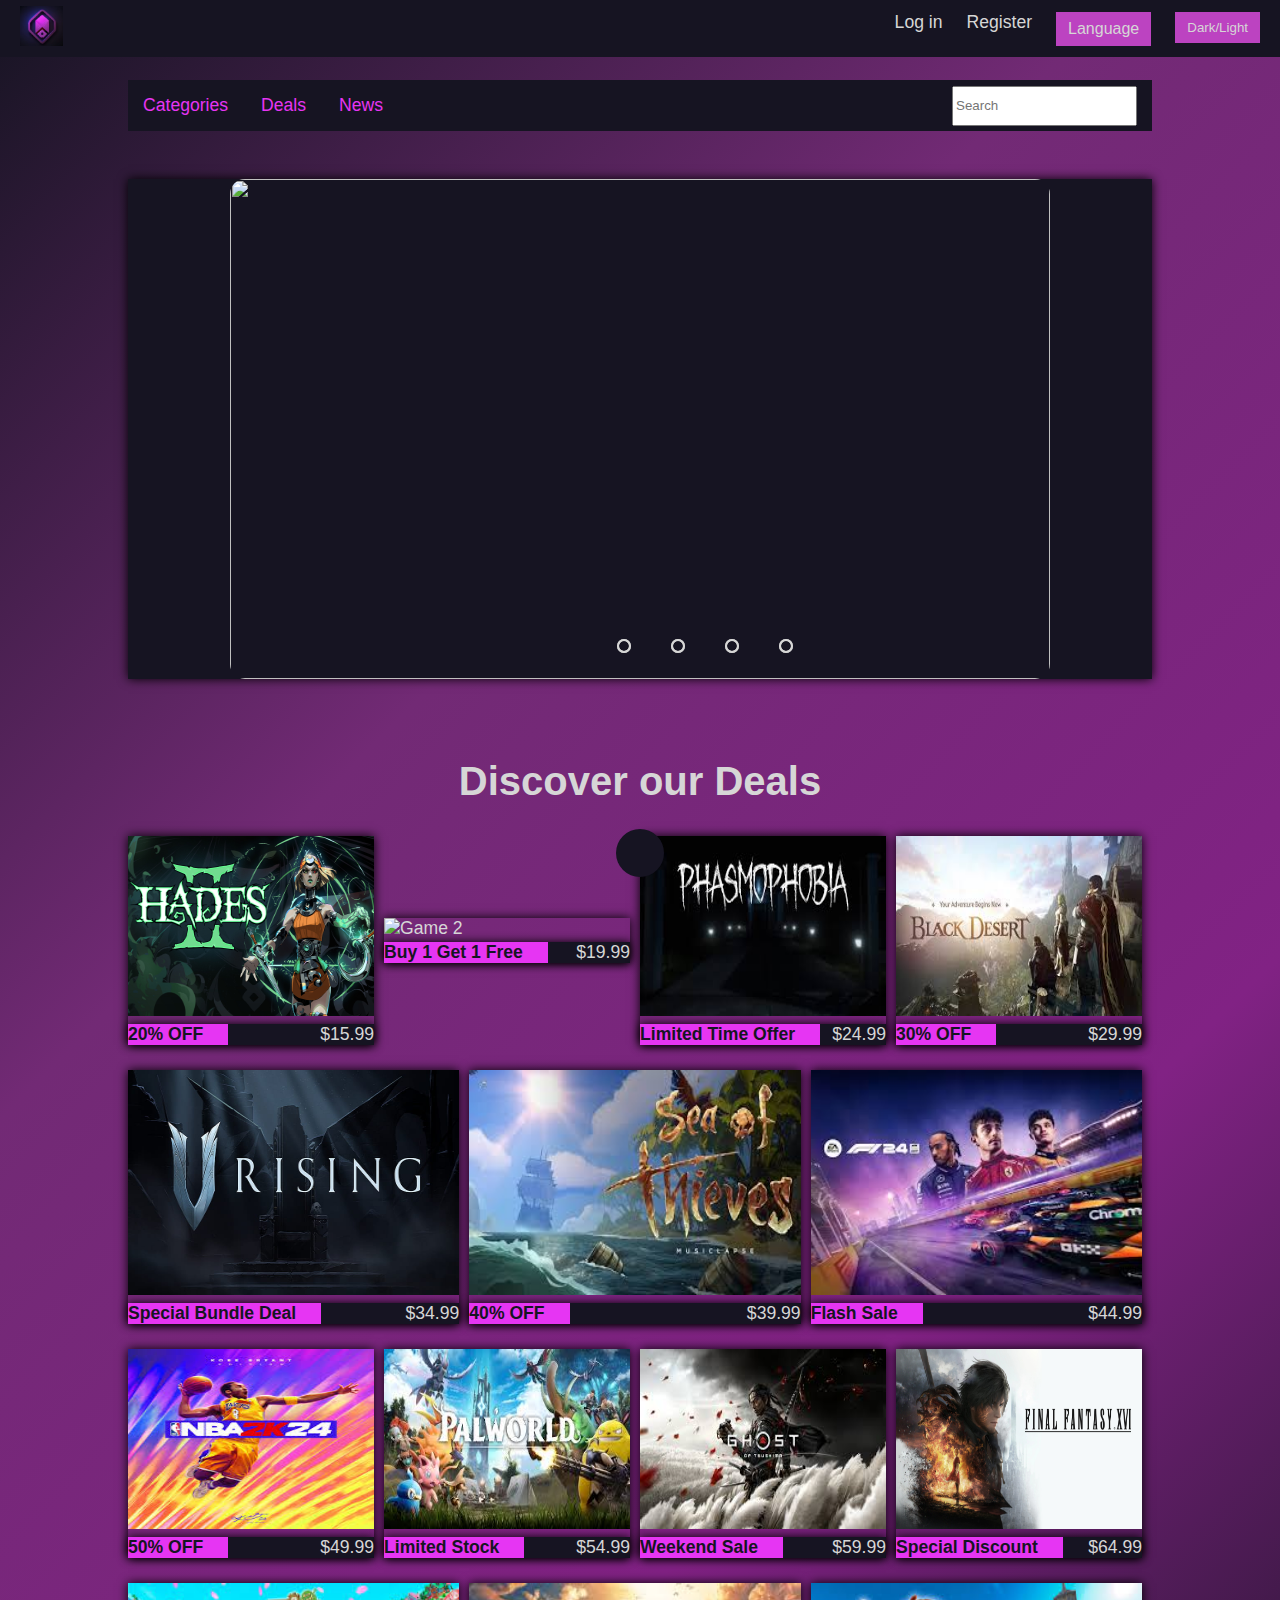
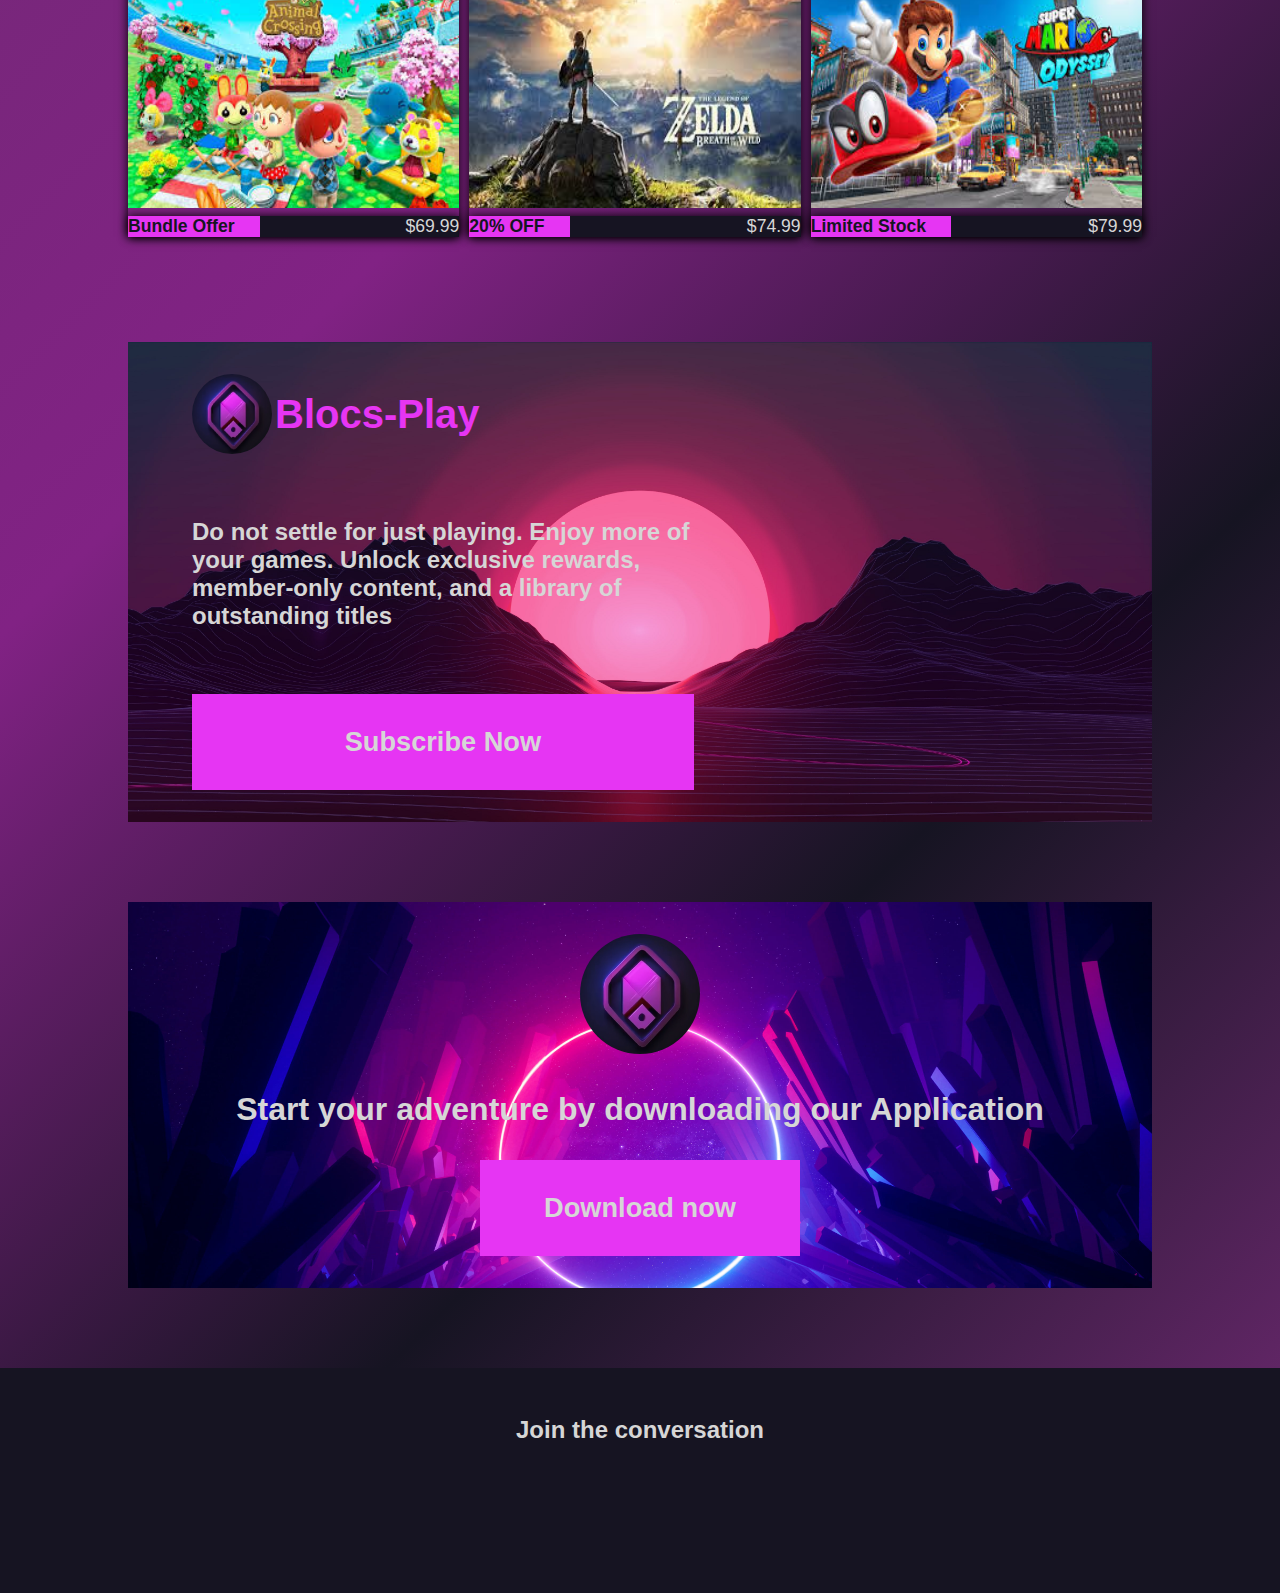
==== commit 1ce22e55: "new pics/login page" ====
--- a/index.html
+++ b/index.html
@@ -1,35 +1,23 @@
 <!DOCTYPE html>
 <html lang="en">
-<head>
-    <meta charset="UTF-8">
-    <meta name="viewport" content="width=device-width, initial-scale=1.0">
-    <title>Blocs</title>
-    <link rel="stylesheet" href="styles.css">
-    <script src="https://kit.fontawesome.com/883f670b89.js" crossorigin="anonymous"></script>
-</head>
-<body>
-    <header>
-        <div class="nav_bar">
-            <div class="nav_logo"><a href="index.html"><img src="Logo.png"></a></div>
-            <div class="nav_menu">
-                <ul>
-                    <li><a href="Login.html">Log in</a></li>
-                    <li><a href="Registe.html">Register</a></li>
-                    <li>
-                        <div class="dropdown_menu">
-                            <button class="dropbtn">Language</button>
-                            <div class="dropdown_content">
-                            <a>English</a>
-                            <a>Francais</a>
-                            <a>Arabic</a>
-                            </div>
-                        </div>
-                    </li>
-                    <li><button type="button">Dark/Light</button></li>
-                </ul>
-            </div>
-        </div>
-    </header>
+    <head>
+        <meta charset="UTF-8">
+        <meta name="viewport" content="width=device-width, initial-scale=1.0">
+        <title>Blocs</title>
+        <link rel="stylesheet" href="styles.css">
+        <script src="https://kit.fontawesome.com/883f670b89.js" crossorigin="anonymous"></script>
+    </head>
+    <body>
+        <header>
+            <div class="nav_bar">
+                <div class="nav_logo"><a href="index.html"><img src="Logo.png" alt="Logo"></a></div>
+                <div class="nav_menu">
+                    <ul>
+                        <!-- Nav menu will be dynamically updated -->
+                    </ul>
+                </div>
+            </div>
+        </header>
     <div class="reset_button"><a href="#element_1"><div><i class="fa-solid fa-arrow-up"></i></div></a></div>
     <section class="sec_2" id="element_1">
         <div class="sec_navbar">
@@ -104,119 +92,117 @@
 
     </section>
     
-    <section class="deals-sect">
-        <div class="deals-sect-title">
-            <h2>Disocver our Deals</h2>
-        </div>
-        <div class="product-4">
-            <div>
-                <img src="pic5.jpg" alt="game">
-                <div class="prod-tag">
-                    <p class="prod-tag-promo">30%</p>
-                    <p class="prod-tag-price">10.99$</p>
-                </div>
-            </div>
-            <div>
-                <img src="pic5.jpg" alt="game">
-                <div class="prod-tag">
-                    <p class="prod-tag-promo">30%</p>
-                    <p class="prod-tag-price">10.99$</p>
-                </div>
-            </div>
-            <div>
-                <img src="pic5.jpg" alt="game">
-                <div class="prod-tag">
-                    <p class="prod-tag-promo">30%</p>
-                    <p class="prod-tag-price">10.99$</p>
-                </div>
-            </div>
-            <div>
-                <img src="pic5.jpg" alt="game">
-                <div class="prod-tag">
-                    <p class="prod-tag-promo">30%</p>
-                    <p class="prod-tag-price">10.99$</p>
-                </div>
-            </div>
-            
-        </div>
-        <div class="product-3">
-            <div>
-                <img src="pic5.jpg" alt="game">
-                <div class="prod-tag">
-                    <p class="prod-tag-promo">30%</p>
-                    <p class="prod-tag-price">10.99$</p>
-                </div>
-            </div>
-            <div>
-                <img src="pic5.jpg" alt="game">
-                <div class="prod-tag">
-                    <p class="prod-tag-promo">30%</p>
-                    <p class="prod-tag-price">10.99$</p>
-                </div>
-            </div>
-            <div>
-                <img src="pic5.jpg" alt="game">
-                <div class="prod-tag">
-                    <p class="prod-tag-promo">30%</p>
-                    <p class="prod-tag-price">10.99$</p>
-                </div>
-            </div>
-        </div>
-        <div class="product-4">
-            <div>
-                <img src="pic5.jpg" alt="game">
-                <div class="prod-tag">
-                    <p class="prod-tag-promo">30%</p>
-                    <p class="prod-tag-price">10.99$</p>
-                </div>
-            </div>
-            <div>
-                <img src="pic5.jpg" alt="game">
-                <div class="prod-tag">
-                    <p class="prod-tag-promo">30%</p>
-                    <p class="prod-tag-price">10.99$</p>
-                </div>
-            </div>
-            <div>
-                <img src="pic5.jpg" alt="game">
-                <div class="prod-tag">
-                    <p class="prod-tag-promo">30%</p>
-                    <p class="prod-tag-price">10.99$</p>
-                </div>
-            </div>
-            <div>
-                <img src="pic5.jpg" alt="game">
-                <div class="prod-tag">
-                    <p class="prod-tag-promo">30%</p>
-                    <p class="prod-tag-price">10.99$</p>
-                </div>
-            </div>
-
-        </div>
-        <div class="product-3">
-            <div>
-                <img src="pic5.jpg" alt="game">
-                <div class="prod-tag">
-                    <p class="prod-tag-promo">30%</p>
-                    <p class="prod-tag-price">10.99$</p>
-                </div>
-            </div>
-            <div>
-                <img src="pic5.jpg" alt="game">
-                <div class="prod-tag">
-                    <p class="prod-tag-promo">30%</p>
-                    <p class="prod-tag-price">10.99$</p>
-                </div>
-            </div>
-            <div>
-                <img src="pic5.jpg" alt="game">
-                <div class="prod-tag">
-                    <p class="prod-tag-promo">30%</p>
-                    <p class="prod-tag-price">10.99$</p>
-                </div>
-            </div>
-        </div>
-    </section>
+<section class="deals-sect">
+    <div class="deals-sect-title">
+        <h2>Discover our Deals</h2>
+    </div>
+    <div class="product-4">
+        <div>
+            <img src="pic5.jpg" alt="Game 1">
+            <div class="prod-tag">
+                <p class="prod-tag-promo">20% OFF</p>
+                <p class="prod-tag-price">$15.99</p>
+            </div>
+        </div>
+        <div>
+            <img src="images/Monsterhunter.png" alt="Game 2">
+            <div class="prod-tag">
+                <p class="prod-tag-promo">Buy 1 Get 1 Free</p>
+                <p class="prod-tag-price">$19.99</p>
+            </div>
+        </div>
+        <div>
+            <img src="images/phasmophobia.jpeg" alt="Game 3">
+            <div class="prod-tag">
+                <p class="prod-tag-promo">Limited Time Offer</p>
+                <p class="prod-tag-price">$24.99</p>
+            </div>
+        </div>
+        <div>
+            <img src="images/bdo.jpeg" alt="Game 4">
+            <div class="prod-tag">
+                <p class="prod-tag-promo">30% OFF</p>
+                <p class="prod-tag-price">$29.99</p>
+            </div>
+        </div>
+    </div>
+    <div class="product-3">
+        <div>
+            <img src="images/Vrising.jpg" alt="Game 5">
+            <div class="prod-tag">
+                <p class="prod-tag-promo">Special Bundle Deal</p>
+                <p class="prod-tag-price">$34.99</p>
+            </div>
+        </div>
+        <div>
+            <img src="images/SeaofThieves.jpeg" alt="Game 6">
+            <div class="prod-tag">
+                <p class="prod-tag-promo">40% OFF</p>
+                <p class="prod-tag-price">$39.99</p>
+            </div>
+        </div>
+        <div>
+            <img src="images/F1.jpeg" alt="Game 7">
+            <div class="prod-tag">
+                <p class="prod-tag-promo">Flash Sale</p>
+                <p class="prod-tag-price">$44.99</p>
+            </div>
+        </div>
+    </div>
+    <div class="product-4">
+        <div>
+            <img src="images/nba.jpeg" alt="Game 8">
+            <div class="prod-tag">
+                <p class="prod-tag-promo">50% OFF</p>
+                <p class="prod-tag-price">$49.99</p>
+            </div>
+        </div>
+        <div>
+            <img src="images/paleword.jpeg" alt="Game 9">
+            <div class="prod-tag">
+                <p class="prod-tag-promo">Limited Stock</p>
+                <p class="prod-tag-price">$54.99</p>
+            </div>
+        </div>
+        <div>
+            <img src="images/ghost.jpeg" alt="Game 10">
+            <div class="prod-tag">
+                <p class="prod-tag-promo">Weekend Sale</p>
+                <p class="prod-tag-price">$59.99</p>
+            </div>
+        </div>
+        <div>
+            <img src="images/ff16.jpg" alt="Game 11">
+            <div class="prod-tag">
+                <p class="prod-tag-promo">Special Discount</p>
+                <p class="prod-tag-price">$64.99</p>
+            </div>
+        </div>
+    </div>
+    <div class="product-3">
+        <div>
+            <img src="images/animalc.jpeg" alt="Game 12">
+            <div class="prod-tag">
+                <p class="prod-tag-promo">Bundle Offer</p>
+                <p class="prod-tag-price">$69.99</p>
+            </div>
+        </div>
+        <div>
+            <img src="images/zelda.jpeg" alt="Game 13">
+            <div class="prod-tag">
+                <p class="prod-tag-promo">20% OFF</p>
+                <p class="prod-tag-price">$74.99</p>
+            </div>
+        </div>
+        <div>
+            <img src="images/mariood.jpeg" alt="Game 14">
+            <div class="prod-tag">
+                <p class="prod-tag-promo">Limited Stock</p>
+                <p class="prod-tag-price">$79.99</p>
+            </div>
+        </div>
+    </div>
+</section>
     
     <section class="sect-ab">
         <div>
@@ -266,6 +252,7 @@
         }
     }, 5000);
 </script>
+<script src="index.js"></script>
 <!--Slider auto script-->
 </body>
 </html>--- a/styles.css
+++ b/styles.css
@@ -393,6 +393,7 @@
     margin-right: 10px;
     box-shadow: 0px 0px 10px black; 
     border: none;
+    width: 100%;
 }
 
 
@@ -400,10 +401,12 @@
 
 .product-4 div img{
     width: 100%;
+    height: 180px;
 }
 
 .product-3 div img{
     width: 100%;
+    height: 225px;
 }
 
 
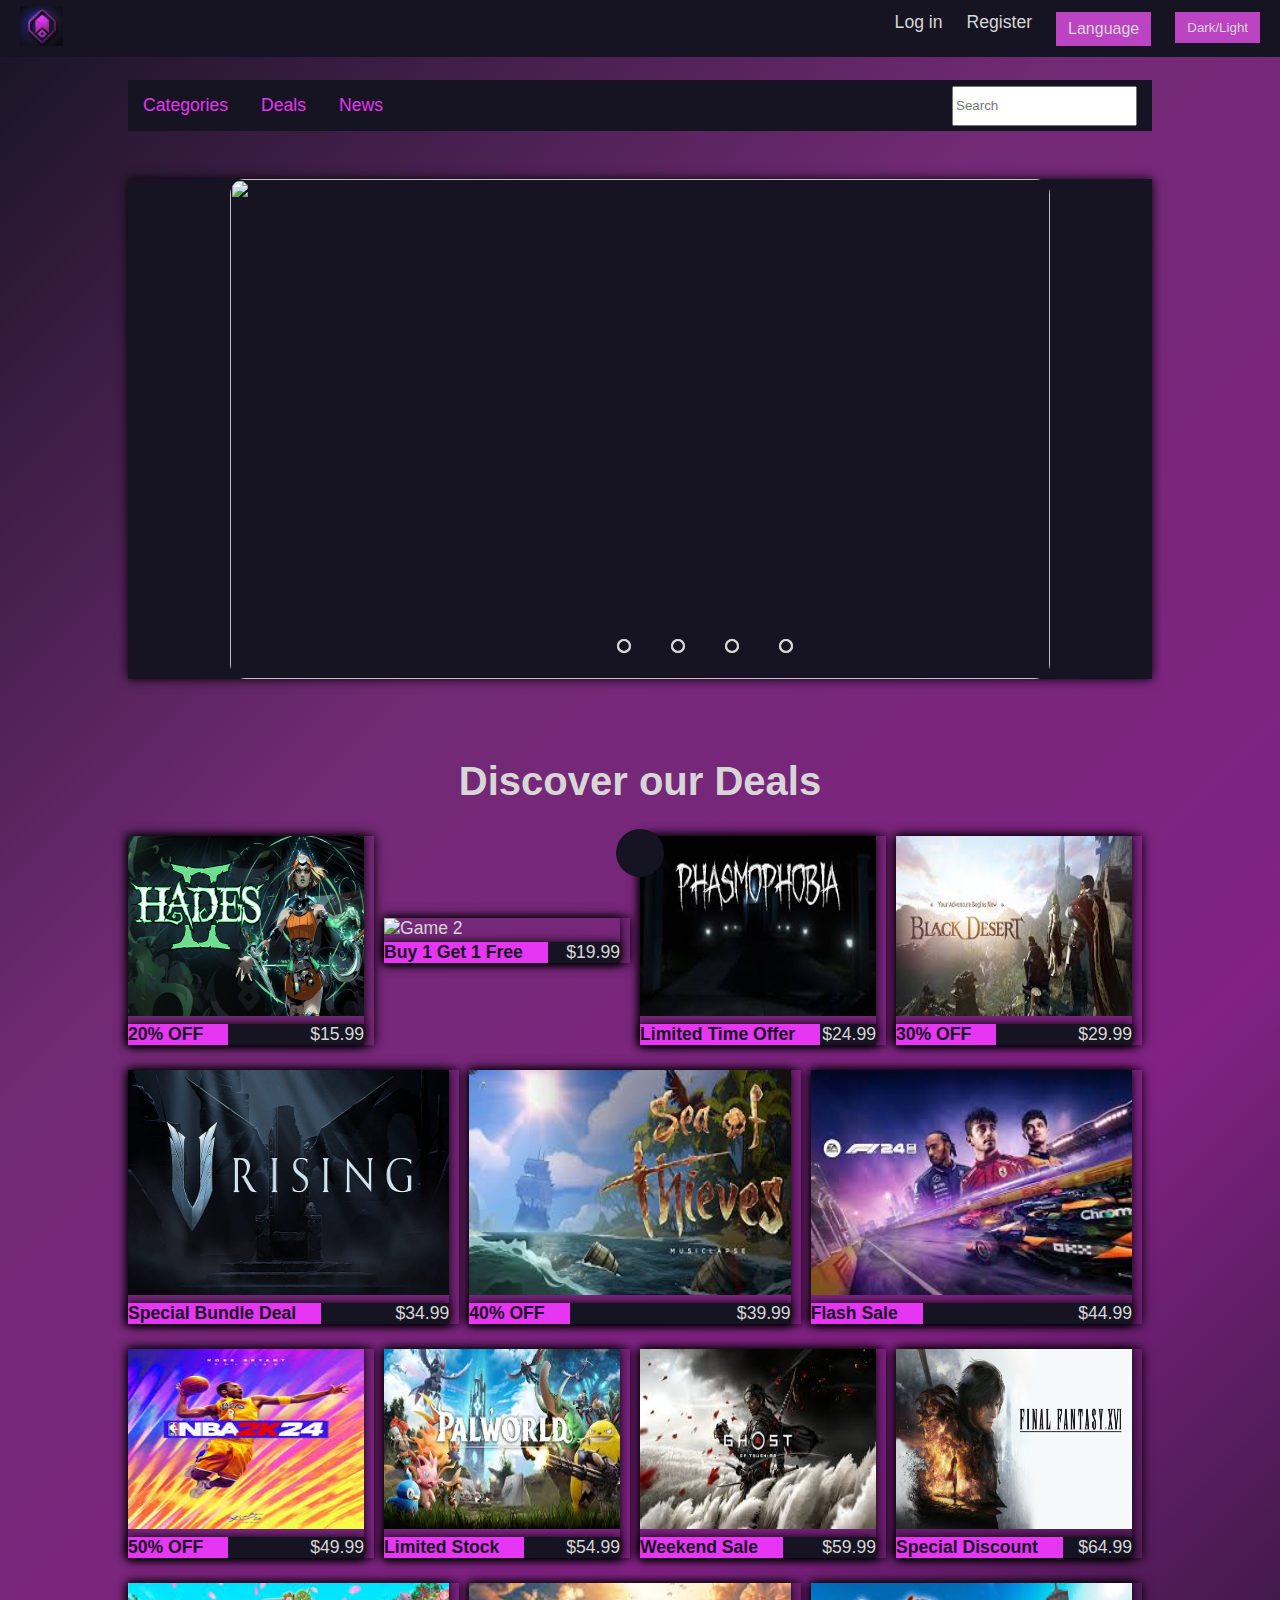
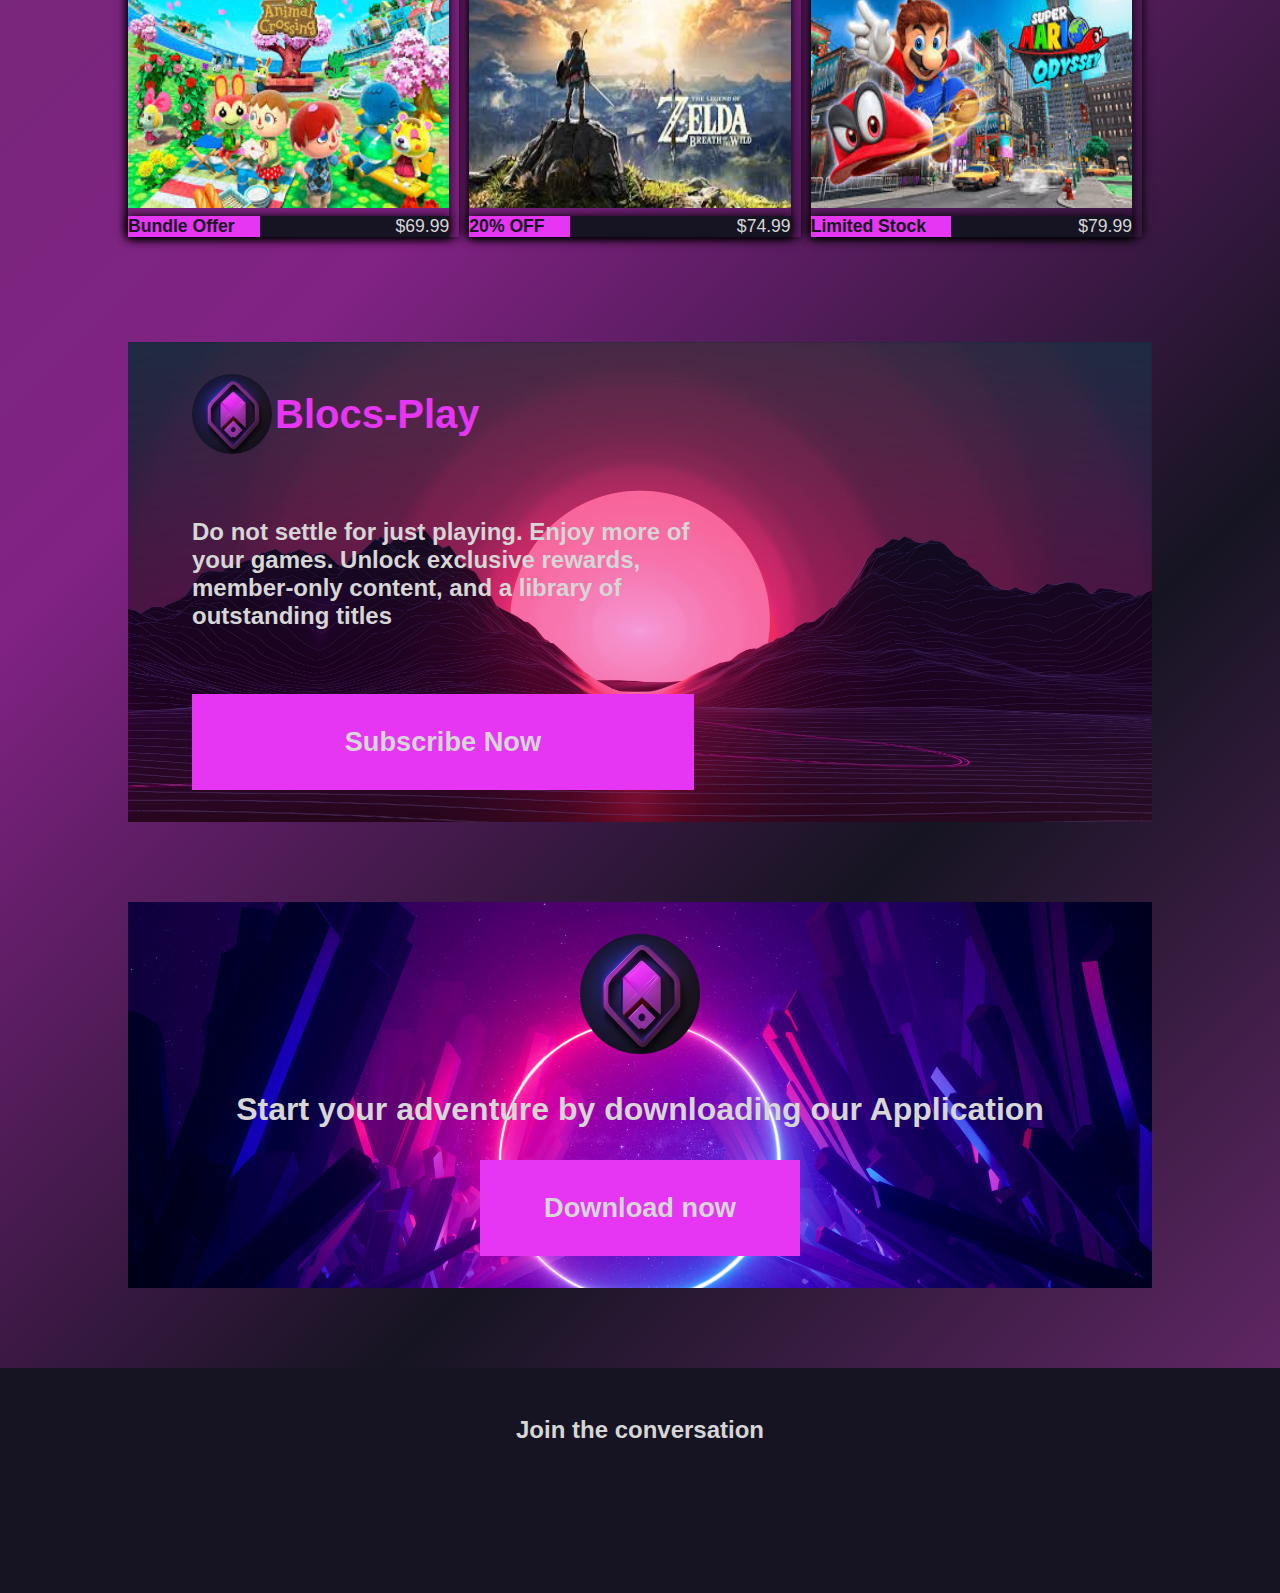
==== commit bf1244fa: "Description display in home" ====
--- a/index.html
+++ b/index.html
@@ -27,18 +27,18 @@
                         <p>Categories</p>
                         <div class="cat">
                             <div class="cat_container">
-                            <div class="cat_container1">
-                                <a>Xbox Games</a>
-                                <a>PC Games</a>
-                                <a>PlayStation Games</a>
-                                <a>Nintendo Games</a>
-                            </div>
-                            <div class="cat_container2">
-                                <a>Singleplayer</a>
-                                <a>Multiplayer</a>
-                                <a>Action</a>
-                                <a>MMORPG</a>
-                            </div>
+                                <div class="cat_container1">
+                                    <a href="Games-xbox.html">Xbox Games</a>
+                                    <a href="Games-pc.html">PC Games</a>
+                                    <a href="Games-ps.html">PlayStation Games</a>
+                                    <a href="Games-nintendo.html">Nintendo Games</a>
+                                </div>
+                                <div class="cat_container2">
+                                    <a href="Games-solo.html">Singleplayer</a>
+                                    <a href="Games-multi.html">Multiplayer</a>
+                                    <a href="Games-action.html">Action</a>
+                                    <a href="Games-MMORPG.html">MMORPG</a>
+                                </div>
                             </div>
                         </div>
                     </div>    
@@ -47,7 +47,8 @@
                 <li><a href="News.html">News</a></li>
             </ul>
             <div class="Search">
-                <input type="text" placeholder="Search" >
+                <input type="text" id="searchBar" placeholder="Search">
+                <div id="searchResults" class="search-results"></div>
             </div>    
         </div>
     </section>
@@ -92,113 +93,212 @@
 
     </section>
     
-<section class="deals-sect">
-    <div class="deals-sect-title">
-        <h2>Discover our Deals</h2>
-    </div>
-    <div class="product-4">
-        <div>
-            <img src="pic5.jpg" alt="Game 1">
-            <div class="prod-tag">
-                <p class="prod-tag-promo">20% OFF</p>
-                <p class="prod-tag-price">$15.99</p>
-            </div>
-        </div>
-        <div>
-            <img src="images/Monsterhunter.png" alt="Game 2">
-            <div class="prod-tag">
-                <p class="prod-tag-promo">Buy 1 Get 1 Free</p>
-                <p class="prod-tag-price">$19.99</p>
-            </div>
-        </div>
-        <div>
-            <img src="images/phasmophobia.jpeg" alt="Game 3">
-            <div class="prod-tag">
-                <p class="prod-tag-promo">Limited Time Offer</p>
-                <p class="prod-tag-price">$24.99</p>
-            </div>
-        </div>
-        <div>
-            <img src="images/bdo.jpeg" alt="Game 4">
-            <div class="prod-tag">
-                <p class="prod-tag-promo">30% OFF</p>
-                <p class="prod-tag-price">$29.99</p>
-            </div>
-        </div>
-    </div>
+
+    <section class="deals-sect">
+        <div class="deals-sect-title">
+            <h2>Discover our Deals</h2>
+        </div>
+        <div class="product-4">
+            <div class="product-info">
+                <div>
+                    <img src="pic5.jpg" alt="Game 1">
+                    <div class="prod-tag">
+                        <p class="prod-tag-promo">20% OFF</p>
+                        <p class="prod-tag-price">$15.99</p>
+                    </div>
+                </div>
+                <div class="game-description">
+                    <p><strong>Synopsis:</strong> Escape the underworld in the Newest Hades Release!</p>
+                    <p><strong>Genre:</strong> Rogue Like Game</p>
+                    <p><strong>Creator:</strong> Supergiant Games</strong></p>
+                </div>
+            </div>
+            <div class="product-info">
+                <div>
+                    <img src="images/Monsterhunter.png" alt="Game 2">
+                    <div class="prod-tag">
+                        <p class="prod-tag-promo">Buy 1 Get 1 Free</p>
+                        <p class="prod-tag-price">$19.99</p>
+                    </div>
+                </div>
+                <div class="game-description">
+                    <p><strong>Synopsis:</strong> Join a vast hunting community to track down and kill ferocious monsters!</p>
+                    <p><strong>Genre:</strong> Action RPG</p>
+                    <p><strong>Creator:</strong> Capcom</strong></p>
+                </div>
+            </div>
+            <div class="product-info">
+                <div>
+                    <img src="images/phasmophobia.jpeg" alt="Game 3">
+                    <div class="prod-tag">
+                        <p class="prod-tag-promo">Limited Time Offer</p>
+                        <p class="prod-tag-price">$24.99</p>
+                    </div>
+                </div>
+                <div class="game-description">
+                    <p><strong>Synopsis:</strong> Face your fears and uncover the truth behind paranormal activities!</p>
+                    <p><strong>Genre:</strong> Horror</p>
+                    <p><strong>Creator:</strong> Kinetic Games</strong></p>
+                </div>
+            </div>
+            <div class="product-info">
+                <div>
+                    <img src="images/bdo.jpeg" alt="Game 4">
+                    <div class="prod-tag">
+                        <p class="prod-tag-promo">30% OFF</p>
+                        <p class="prod-tag-price">$29.99</p>
+                    </div>
+                </div>
+                <div class="game-description">
+                    <p><strong>Synopsis:</strong> Embark on an epic journey in a stunning open-world MMORPG!</p>
+                    <p><strong>Genre:</strong> MMORPG</p>
+                    <p><strong>Creator:</strong> Pearl Abyss</strong></p>
+                </div>
+            </div>
+        </div>
+        <div class="product-3">
+            <div class="product-info">
+                <div>
+                    <img src="images/Vrising.jpg" alt="Game 5">
+                    <div class="prod-tag">
+                        <p class="prod-tag-promo">Special Bundle Deal</p>
+                        <p class="prod-tag-price">$34.99</p>
+                    </div>
+                </div>
+                <div class="game-description">
+                    <p><strong>Synopsis:</strong> Experience the immersive world of Vampires as you rise to power and build your own kingdom!</p>
+                    <p><strong>Genre:</strong> Survival, Sandbox</p>
+                    <p><strong>Creator:</strong> Stunlock Studios</strong></p>
+                </div>
+            </div>
+            <div class="product-info">
+                <div>
+                    <img src="images/SeaofThieves.jpeg" alt="Game 6">
+                    <div class="prod-tag">
+                        <p class="prod-tag-promo">40% OFF</p>
+                        <p class="prod-tag-price">$39.99</p>
+                    </div>
+                </div>
+                <div class="game-description">
+                    <p><strong>Synopsis:</strong> Set sail on a pirate adventure with friends in this multiplayer open-world game!</p>
+                    <p><strong>Genre:</strong> Action-Adventure</p>
+                    <p><strong>Creator:</strong> Rare Ltd.</strong></p>
+                </div>
+            </div>
+            <div class="product-info">
+                <div>
+                    <img src="images/F1.jpeg" alt="Game 7">
+                    <div class="prod-tag">
+                        <p class="prod-tag-promo">Flash Sale</p>
+                        <p class="prod-tag-price">$44.99</p>
+                    </div>
+                </div>
+                <div class="game-description">
+                    <p><strong>Synopsis:</strong> Experience the thrill of Formula 1 racing in this high-speed simulation game!</p>
+                    <p><strong>Genre:</strong> Racing</p>
+                    <p><strong>Creator:</strong> Codemasters</strong></p>
+                </div>
+            </div>
+        </div>
+        <div class="product-4">
+            <div class="product-info">
+                <div>
+                    <img src="images/nba.jpeg" alt="Game 8">
+                    <div class="prod-tag">
+                        <p class="prod-tag-promo">50% OFF</p>
+                        <p class="prod-tag-price">$49.99</p>
+                    </div>
+                </div>
+                <div class="game-description">
+                    <p><strong>Synopsis:</strong> Experience the intense action and drama of professional basketball!</p>
+                    <p><strong>Genre:</strong> Sports</p>
+                    <p><strong>Creator:</strong> EA Sports</strong></p>
+                </div>
+            </div>
+            <div class="product-info">
+                <div>
+                    <img src="images/paleword.jpeg" alt="Game 9">
+                    <div class="prod-tag">
+                        <p class="prod-tag-promo">Limited Stock</p>
+                        <p class="prod-tag-price">$54.99</p>
+                    </div>
+                </div>
+                <div class="game-description">
+                    <p><strong>Synopsis:</strong> Unravel the mysteries of a cursed town in this atmospheric adventure!</p>
+                    <p><strong>Genre:</strong> Mystery</p>
+                    <p><strong>Creator:</strong> Indie Studio</strong></p>
+                </div>
+            </div>
+            <div class="product-info">
+                <div>
+                    <img src="images/ghost.jpeg" alt="Game 10">
+                    <div class="prod-tag">
+                        <p class="prod-tag-promo">Weekend Sale</p>
+                        <p class="prod-tag-price">$59.99</p>
+                    </div>
+                </div>
+                <div class="game-description">
+                    <p><strong>Synopsis:</strong> Investigate haunted locations and survive terrifying encounters with ghosts!</p>
+                    <p><strong>Genre:</strong> Survival Horror</p>
+                    <p><strong>Creator:</strong> Phasmophobia Team</strong></p>
+                </div>
+            </div>
+            <div class="product-info">
+                <div>
+                    <img src="images/ff16.jpg" alt="Game 11">
+                    <div class="prod-tag">
+                        <p class="prod-tag-promo">Special Discount</p>
+                        <p class="prod-tag-price">$64.99</p>
+                    </div>
+                </div>
+                <div class="game-description">
+                    <p><strong>Synopsis:</strong> Dive into a fantasy world of magic and adventure in this epic RPG!</p>
+                    <p><strong>Genre:</strong> RPG</p>
+                    <p><strong>Creator:</strong> Square Enix</strong></p>
+                </div>
+            </div>
+        </div>
     <div class="product-3">
-        <div>
-            <img src="images/Vrising.jpg" alt="Game 5">
-            <div class="prod-tag">
-                <p class="prod-tag-promo">Special Bundle Deal</p>
-                <p class="prod-tag-price">$34.99</p>
-            </div>
-        </div>
-        <div>
-            <img src="images/SeaofThieves.jpeg" alt="Game 6">
-            <div class="prod-tag">
-                <p class="prod-tag-promo">40% OFF</p>
-                <p class="prod-tag-price">$39.99</p>
-            </div>
-        </div>
-        <div>
-            <img src="images/F1.jpeg" alt="Game 7">
-            <div class="prod-tag">
-                <p class="prod-tag-promo">Flash Sale</p>
-                <p class="prod-tag-price">$44.99</p>
-            </div>
-        </div>
-    </div>
-    <div class="product-4">
-        <div>
-            <img src="images/nba.jpeg" alt="Game 8">
-            <div class="prod-tag">
-                <p class="prod-tag-promo">50% OFF</p>
-                <p class="prod-tag-price">$49.99</p>
-            </div>
-        </div>
-        <div>
-            <img src="images/paleword.jpeg" alt="Game 9">
-            <div class="prod-tag">
-                <p class="prod-tag-promo">Limited Stock</p>
-                <p class="prod-tag-price">$54.99</p>
-            </div>
-        </div>
-        <div>
-            <img src="images/ghost.jpeg" alt="Game 10">
-            <div class="prod-tag">
-                <p class="prod-tag-promo">Weekend Sale</p>
-                <p class="prod-tag-price">$59.99</p>
-            </div>
-        </div>
-        <div>
-            <img src="images/ff16.jpg" alt="Game 11">
-            <div class="prod-tag">
-                <p class="prod-tag-promo">Special Discount</p>
-                <p class="prod-tag-price">$64.99</p>
-            </div>
-        </div>
-    </div>
-    <div class="product-3">
-        <div>
-            <img src="images/animalc.jpeg" alt="Game 12">
-            <div class="prod-tag">
-                <p class="prod-tag-promo">Bundle Offer</p>
-                <p class="prod-tag-price">$69.99</p>
-            </div>
-        </div>
-        <div>
-            <img src="images/zelda.jpeg" alt="Game 13">
-            <div class="prod-tag">
-                <p class="prod-tag-promo">20% OFF</p>
-                <p class="prod-tag-price">$74.99</p>
-            </div>
-        </div>
-        <div>
-            <img src="images/mariood.jpeg" alt="Game 14">
-            <div class="prod-tag">
-                <p class="prod-tag-promo">Limited Stock</p>
-                <p class="prod-tag-price">$79.99</p>
+        <div class="product-info">
+            <div>
+                <img src="images/animalc.jpeg" alt="Game 12">
+                <div class="prod-tag">
+                    <p class="prod-tag-promo">Bundle Offer</p>
+                    <p class="prod-tag-price">$69.99</p>
+                </div>
+            </div>
+            <div class="game-description">
+                <p><strong>Synopsis:</strong> Build and manage your own zoo in this simulation game!</p>
+                <p><strong>Genre:</strong> Simulation</p>
+                <p><strong>Creator:</strong> Game Dev Studio</strong></p>
+            </div>
+        </div>
+        <div class="product-info">
+            <div>
+                <img src="images/zelda.jpeg" alt="Game 13">
+                <div class="prod-tag">
+                    <p class="prod-tag-promo">20% OFF</p>
+                    <p class="prod-tag-price">$74.99</p>
+                </div>
+            </div>
+            <div class="game-description">
+                <p><strong>Synopsis:</strong> Embark on an epic quest to rescue Princess Zelda and save the kingdom!</p>
+                <p><strong>Genre:</strong> Action-Adventure</p>
+                <p><strong>Creator:</strong> Nintendo</strong></p>
+            </div>
+        </div>
+        <div class="product-info">
+            <div>
+                <img src="images/mariood.jpeg" alt="Game 14">
+                <div class="prod-tag">
+                    <p class="prod-tag-promo">Limited Stock</p>
+                    <p class="prod-tag-price">$79.99</p>
+                </div>
+            </div>
+            <div class="game-description">
+                <p><strong>Synopsis:</strong> Join Mario on a new journey to rescue Princess Peach from Bowser's clutches!</p>
+                <p><strong>Genre:</strong> Platformer</p>
+                <p><strong>Creator:</strong> Nintendo</strong></p>
             </div>
         </div>
     </div>
--- a/styles.css
+++ b/styles.css
@@ -1,16 +1,47 @@
+
 :root{
-    --sec-purple: #e635f3;
-    --main-purple: #722a75;
-    --third-purple: #bc43c1;
-    --main-white: #d6d6d6;
-    --main-blue: #457bc1;
-    --sub-blue:#7eadea;
-    --main-dark:rgb(22,20,34);
-    --sub-dark: rgb(42, 38, 65);
-    --main-gray:rgb(96, 96, 97);
-    --sec-gray:rgb(159, 159, 165);
-    --rare-gold:rgb(234, 209, 47);
+    --secc-purple: #e635f3;
+    --mainn-purple: #722a75;
+    --thirdd-purple: #bc43c1;
+    --mainn-white: #d6d6d6;
+    --mainn-blue: #457bc1;
+    --subb-blue:#7eadea;
+    --mainn-dark:rgb(22,20,34);
+    --subb-dark: rgb(42, 38, 65);
+    --mainn-gray:rgb(96, 96, 97);
+    --secc-gray:rgb(159, 159, 165);
+    --raree-gold:rgb(234, 209, 47);
  }
+
+/* Dark mode colors */
+:root.dark-mode {
+    --sec-purple:var(--secc-purple);
+    --main-purple: var(--mainn-purple);
+    --third-purple: var(--thirdd-purple);
+    --main-white: var(--mainn-white);
+    --main-blue: var(--mainn-blue);
+    --sub-blue:var(--subb-blue);
+    --main-dark:var(--mainn-dark);
+    --sub-dark: var(--subb-dark);
+    --main-gray:var(--mainn-gray);
+    --sec-gray:var(--secc-gray);
+    --rare-gold:var(--raree-gold);
+}
+
+/* Light mode colors */
+:root.light-mode {
+    --sec-purple:var(--secc-purple);    
+    --main-purple: var(--secc-purple);
+    --third-purple: var(--mainn-purple);
+    --main-white: var(--mainn-dark);
+    --main-blue: var(--subb-blue);
+    --sub-blue:var(--mainn-blue);
+    --main-dark:rgb(228, 228, 228);
+    --sub-dark: var(--subb-dark);
+    --main-gray:var(--secc-gray);
+    --sec-gray:var(--mainn-gray);
+    --rare-gold:var(--raree-gold);
+}
 
  *{
     box-sizing: border-box;
@@ -246,6 +277,30 @@
     margin-bottom: auto;
     margin-right: 15px;
  }
+
+ .search-results {
+    display: none;
+    background-image: linear-gradient(135deg, var(--main-dark), var(--main-purple), var(--sec-purple));
+    transform: translateY(0); /* Slide in */
+    z-index: 5;
+    max-height: 200px;
+    overflow-y: auto;
+    position: absolute;
+    width: 11rem;   
+}
+
+.search-results a {
+    display: block;
+    padding: 10px;
+    text-decoration: none;
+    color: var(--main-white);
+    transition: background-color 0.3s ease, color 0.3s ease;
+}
+
+.search-results a:hover {
+    color: var(--sec-purple);
+    background-color: var(--main-purple);
+}
 
  section .sec_navbar .Search input{
     height: 2.5rem;
@@ -402,11 +457,15 @@
 .product-4 div img{
     width: 100%;
     height: 180px;
+    transition: 0.4s;
+    cursor: pointer;
 }
 
 .product-3 div img{
     width: 100%;
     height: 225px;
+    transition: 0.4s;
+    cursor: pointer;
 }
 
 
@@ -427,6 +486,46 @@
     box-shadow: 0px 0px 20px black; 
 }
 
+.product-info{
+    display: flex;
+    flex-direction: row;
+}
+
+.game-description{
+    position: absolute;
+    background-color: rgba(0, 0, 0, 0.8);
+    color: var(--main-white);
+    padding: 0;
+    width: 55px;
+    padding: 10px;
+    box-shadow: 0px 0px 10px black;
+    transition: opacity 0.4s, visibility 0.4s;
+    opacity: 0;
+    visibility: hidden;
+    z-index: 10;
+    pointer-events: none; /* Prevent interaction */
+}
+
+.product-3 .product-info .game-description{
+    height: 225px;
+    width:24% !important ;
+}
+
+.product-4 .product-info .game-description{
+    height: 180px;
+    width:19% !important ;
+}
+
+
+.product-info:hover .game-description {
+    opacity: 1;
+    visibility: visible;
+}
+
+
+.game-description p {
+    margin: 0 0 10px;
+}
 
 .prod-tag{
     display: flex;
@@ -674,10 +773,18 @@
     background-color: var(--main-dark);
     border-radius: 10px;
     box-shadow: 0 4px 8px rgba(0, 0, 0, 0.1);
+    transition: all 0.3s ease;
+    padding-bottom: 2rem;
+    margin-bottom: 2rem;
+}
+
+.deal_card:hover{
+    transform: scale(1.08)
 }
 
 .deal_card img {
     width: 100%;
+    height: 60%;
     border-top-left-radius: 10px;
     border-top-right-radius: 10px;
 }
@@ -864,6 +971,7 @@
 
 .main-news div img{
     width: 100%;
+    height: 30%;
     transition: all 0.3s ease;
 }
 
@@ -892,7 +1000,8 @@
 }
 
 .sec-news div img{
-    width:100%;
+    width:15rem;    
+    height:100%;
     transition: all 0.3s ease;
 }
 
@@ -921,3 +1030,63 @@
 .sec-news div img:hover{
     transform: scale(1.08);
 }
+
+.product_details{
+    display: flex;
+    flex-direction: row;
+    width: 80%;
+    margin-left: auto;
+    margin-right: auto;
+    height: 70vh;
+}
+.product_img_container{
+    width: 48%;
+    height: 70vh;
+    margin-right:1.1rem;
+}
+.product_img_container img{
+    width:100%;
+    height: 100% ;
+}
+
+.details{
+    width: 52%;
+    display: flex;
+    flex-direction: column;
+    margin-left: 1.1rem;
+    justify-content: center;
+    background-color: var(--main-dark);
+}
+
+.details div{
+    padding: 1rem;
+    font-size: 2rem;    
+}
+
+.details .details_header{
+
+    height: 10%;
+    background-color: var(--thirdd-purple);
+    display: flex;
+    justify-content: center;
+    align-items: center;
+}
+
+
+.details .buy-button{
+    margin-left: auto;
+    margin-right: auto;
+    
+    background-color: var(--sub-dark);
+    color: var(--rare-gold);
+    margin-top: 1.5rem;
+    margin-bottom: 1.5rem;
+    border-radius: 5px;
+    cursor: pointer;
+    transition: 0.3s;
+}
+
+.buy-button:hover{
+    background-color: var(--rare-gold);
+    color: var(--main-dark);
+}